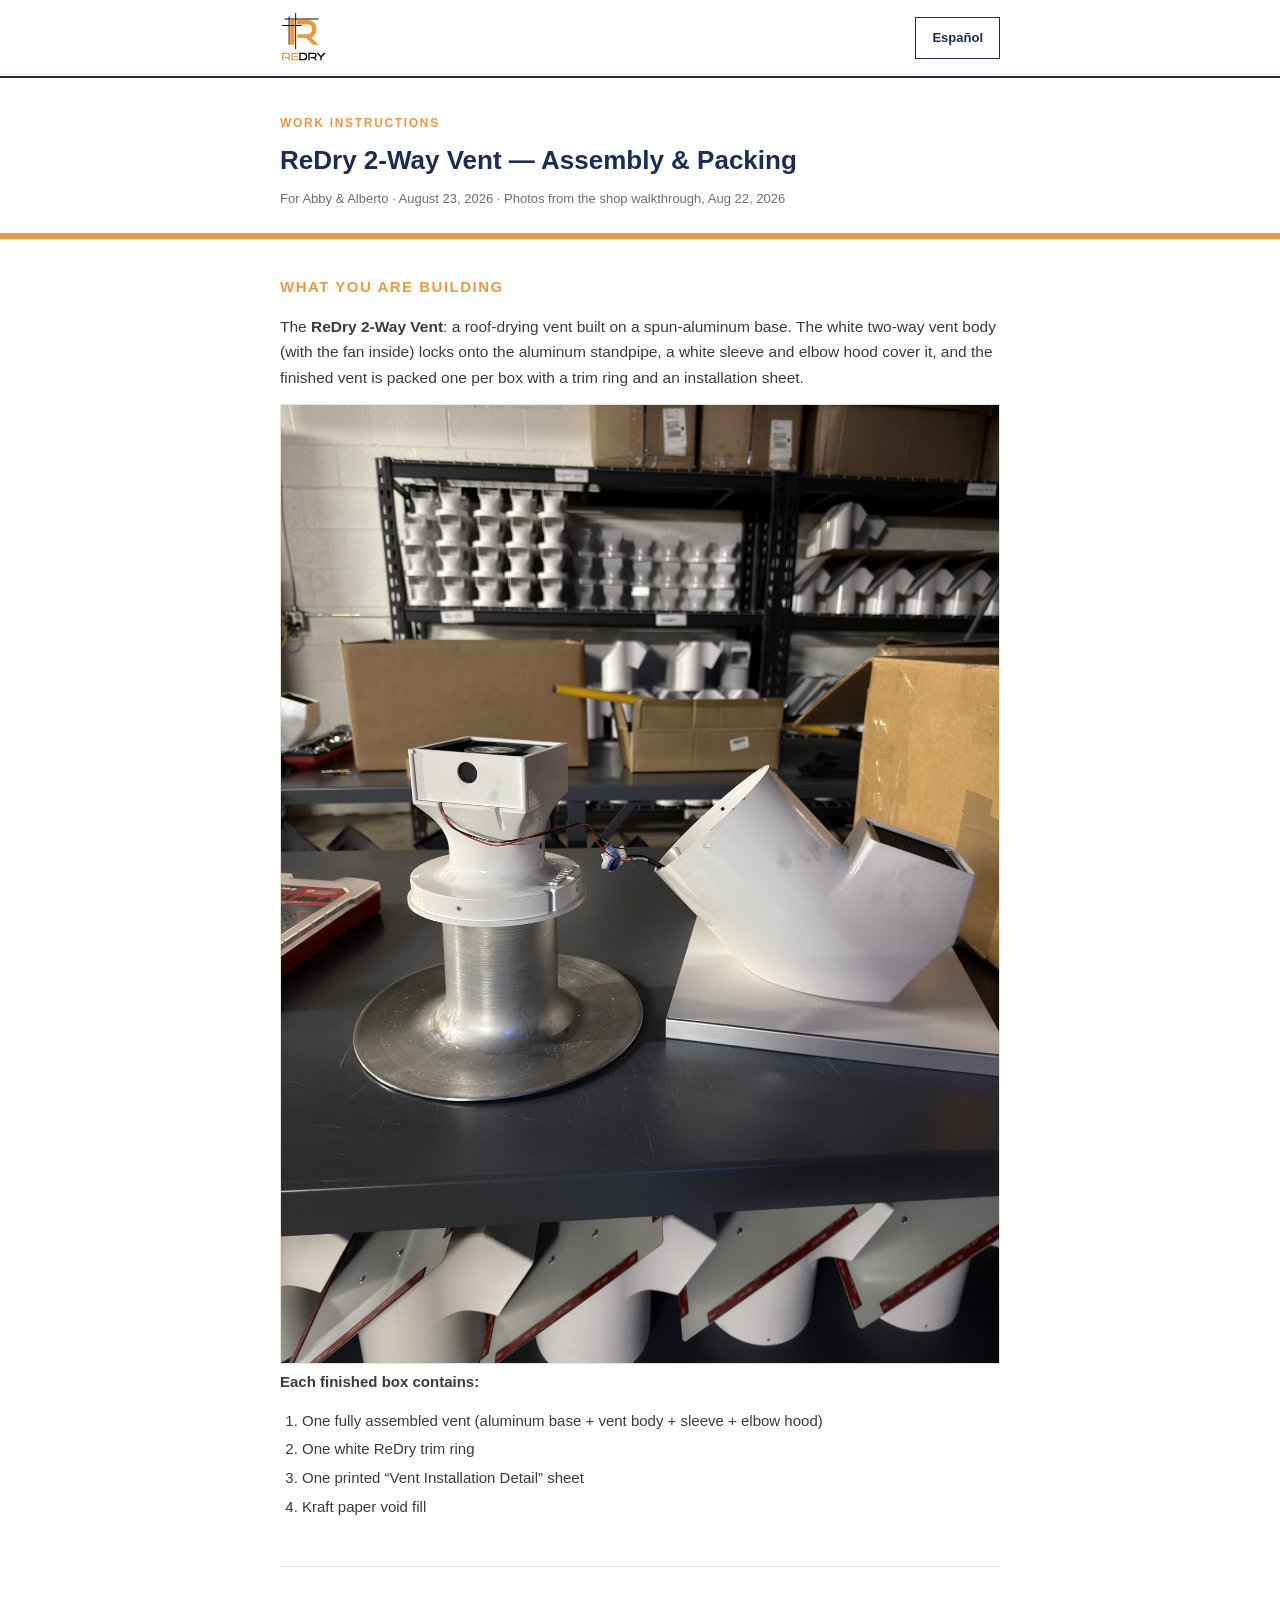
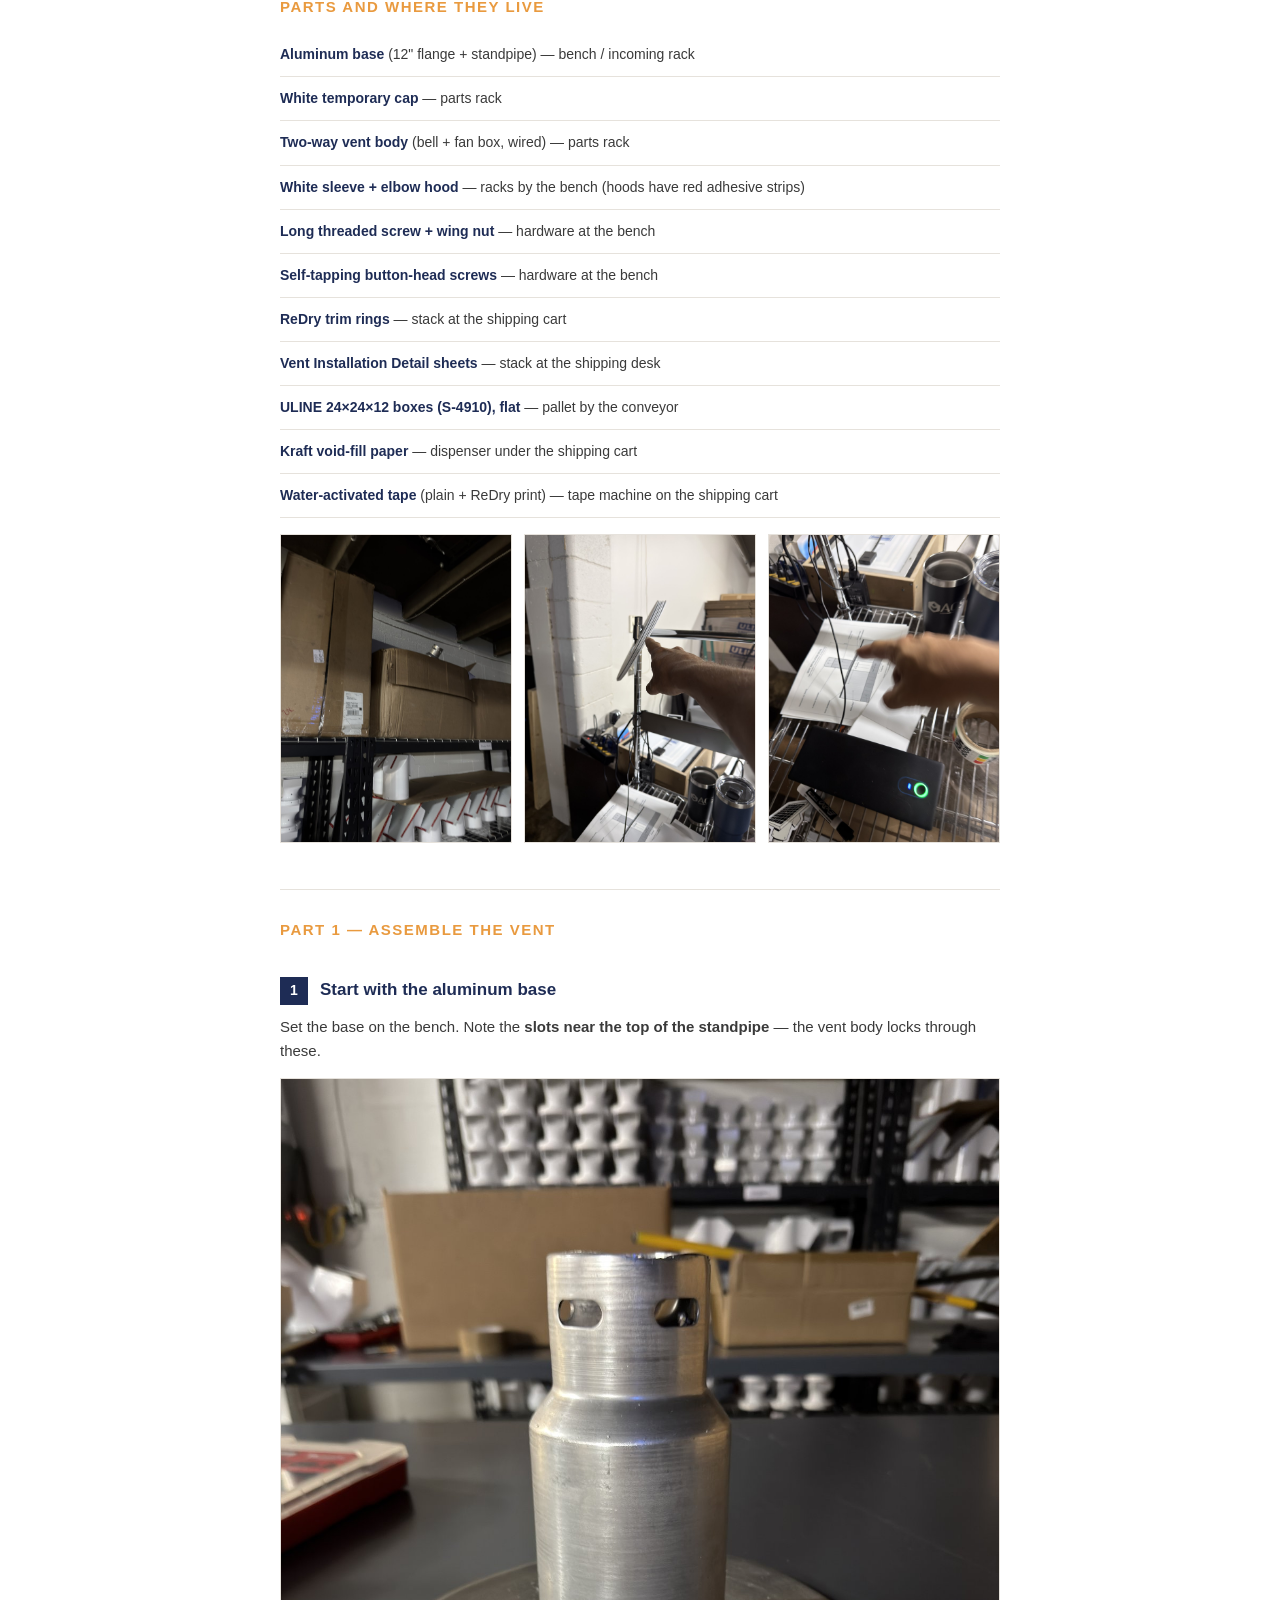
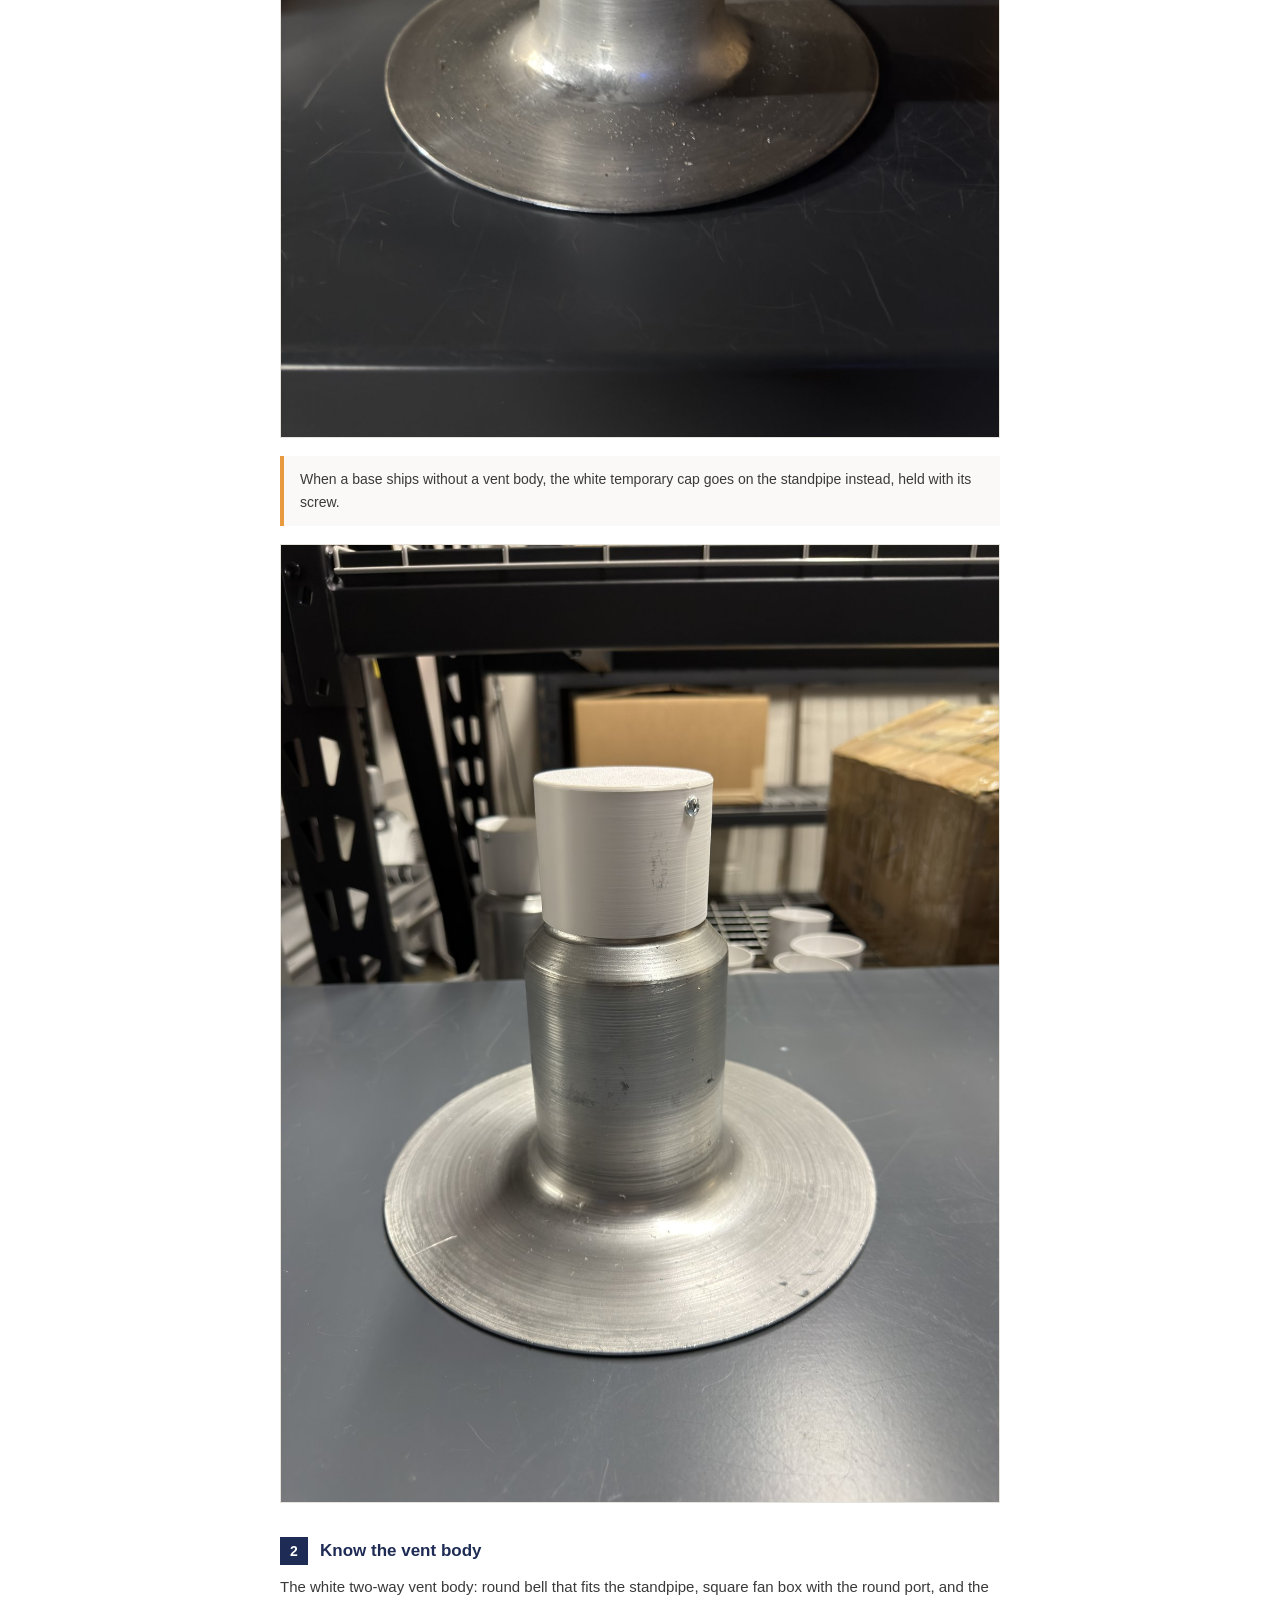
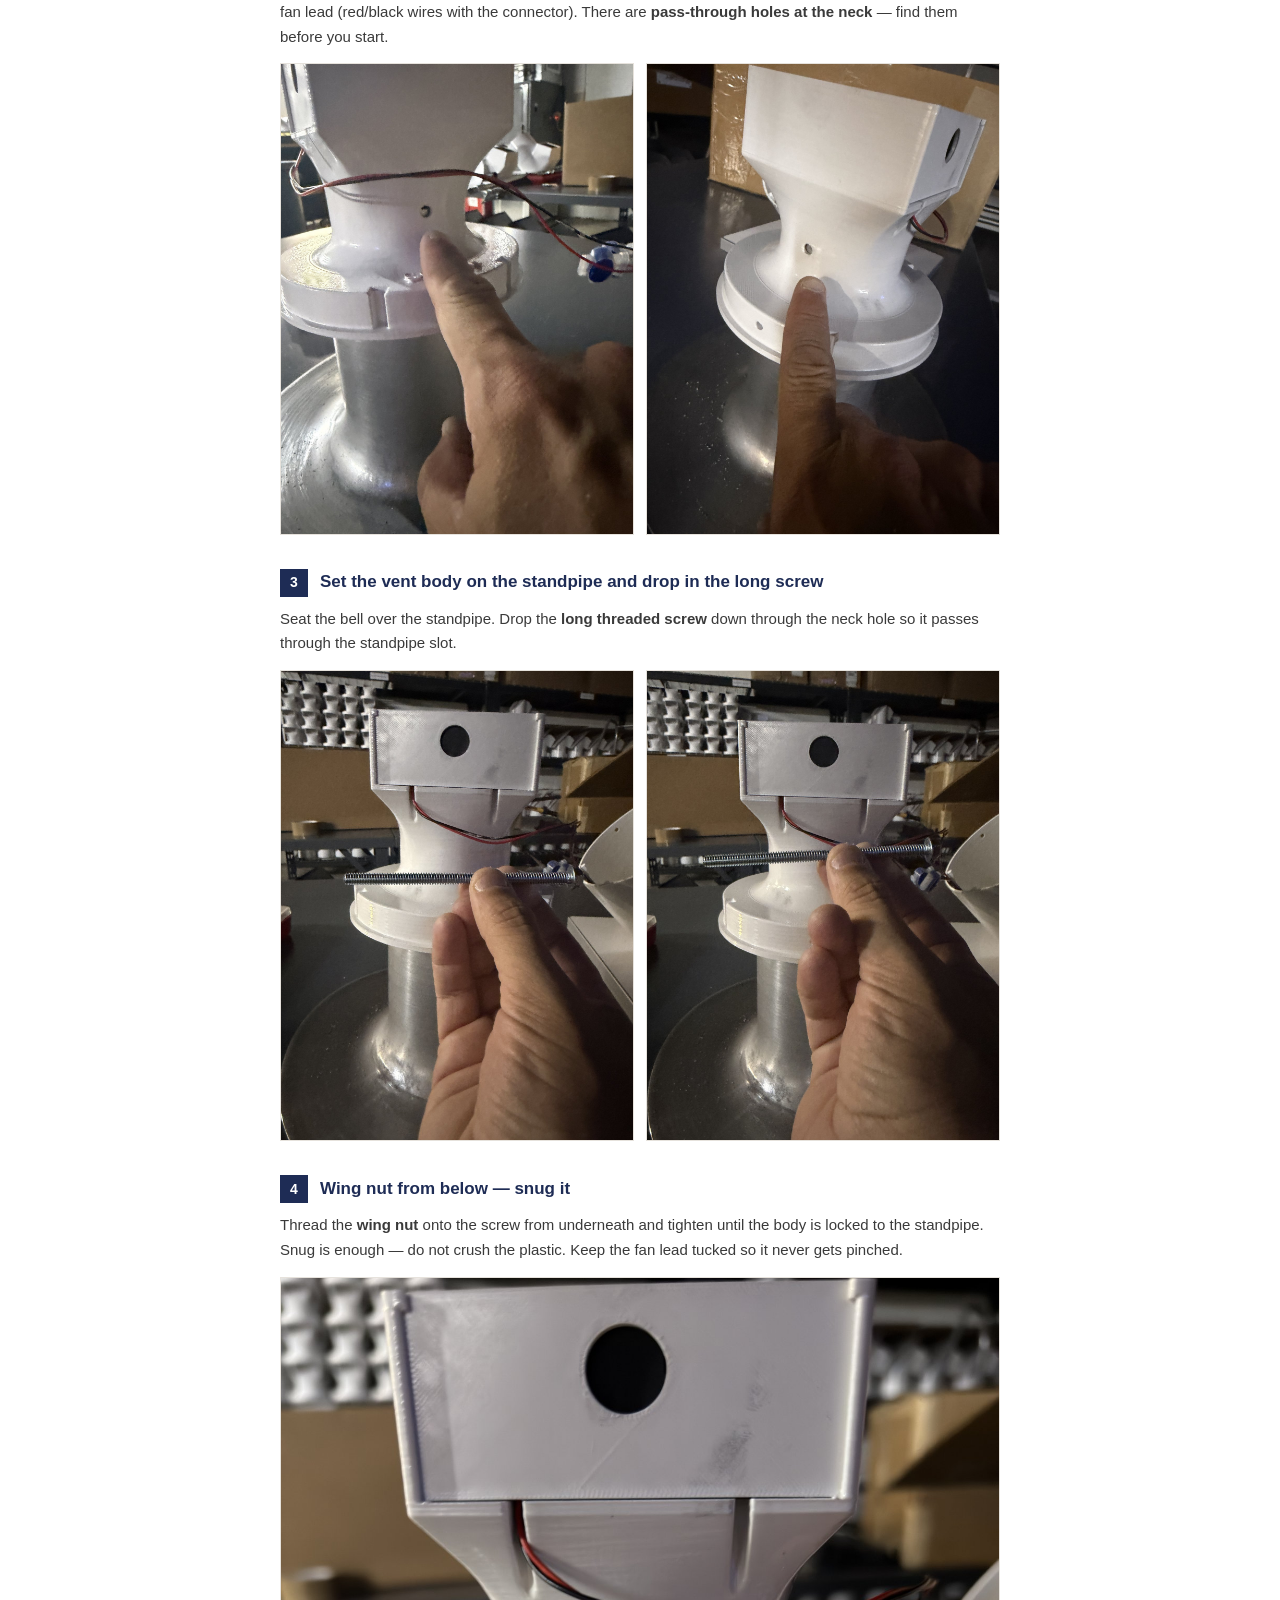
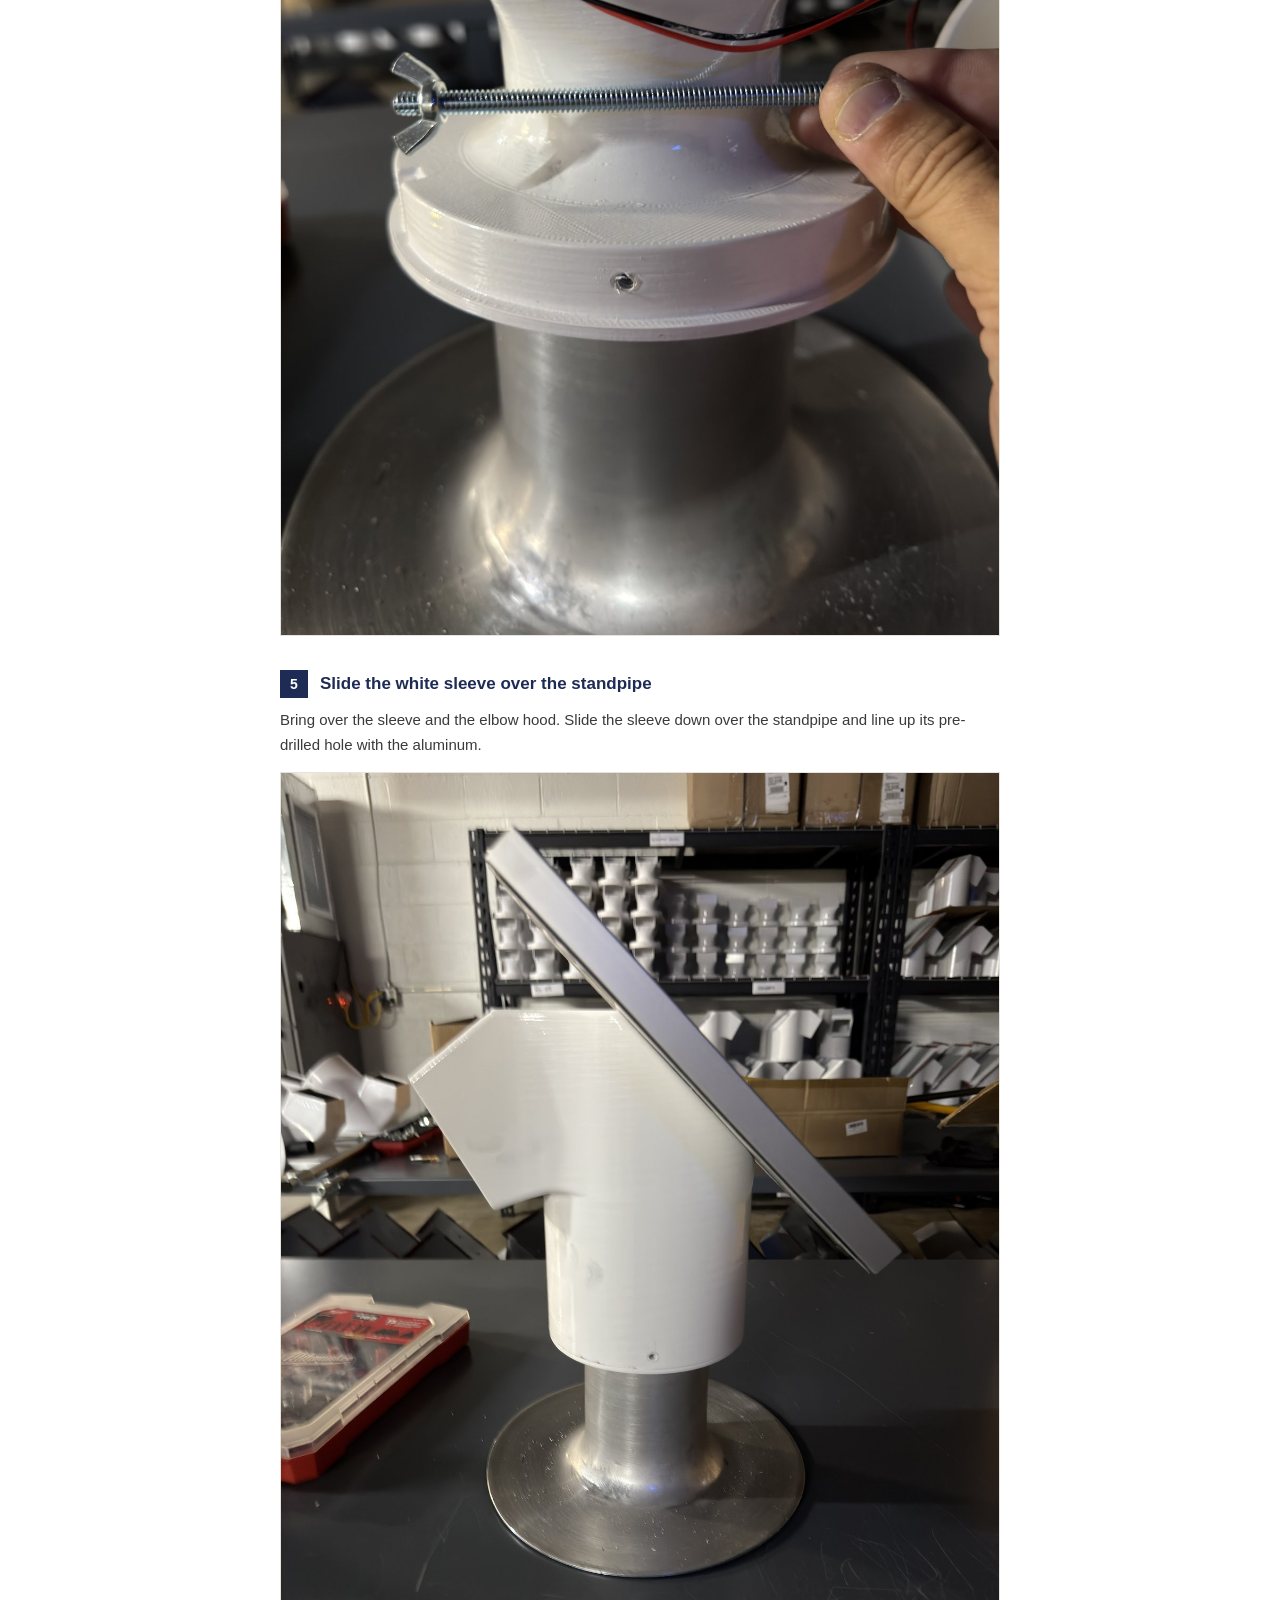
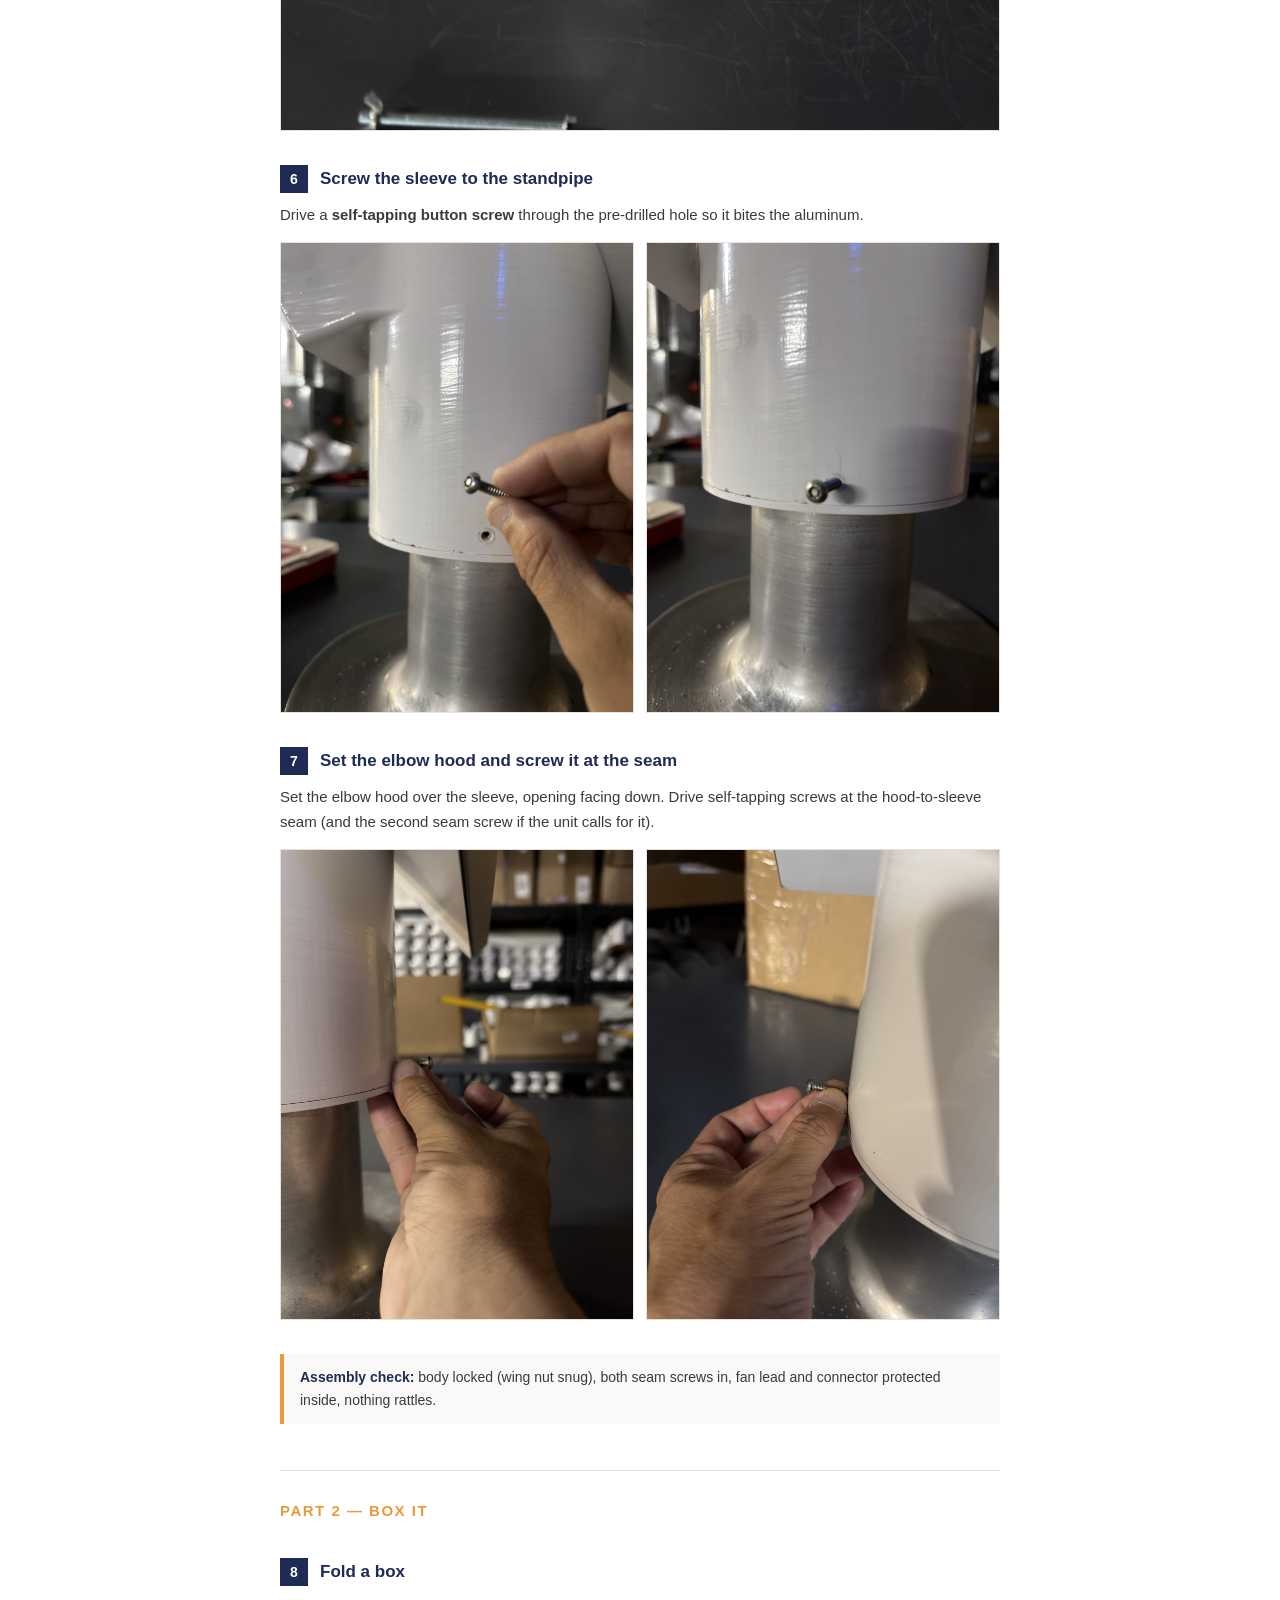
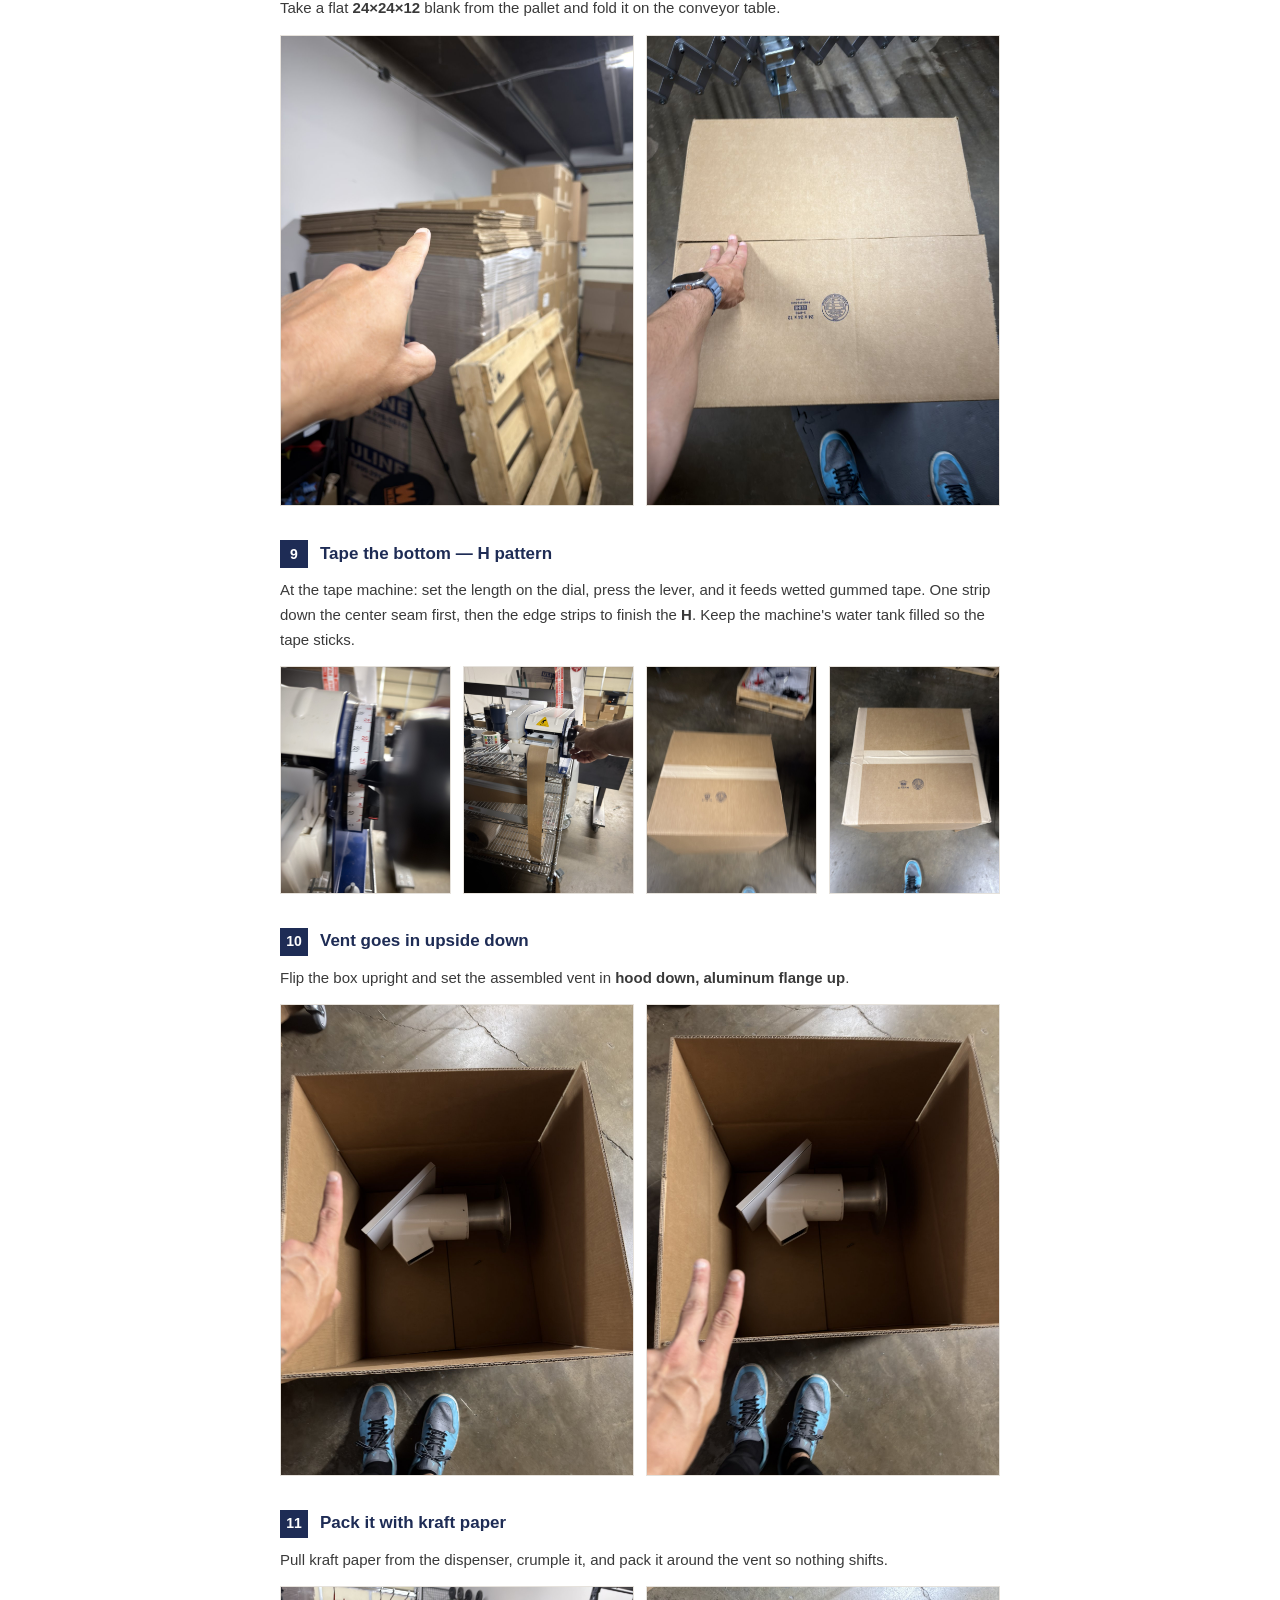
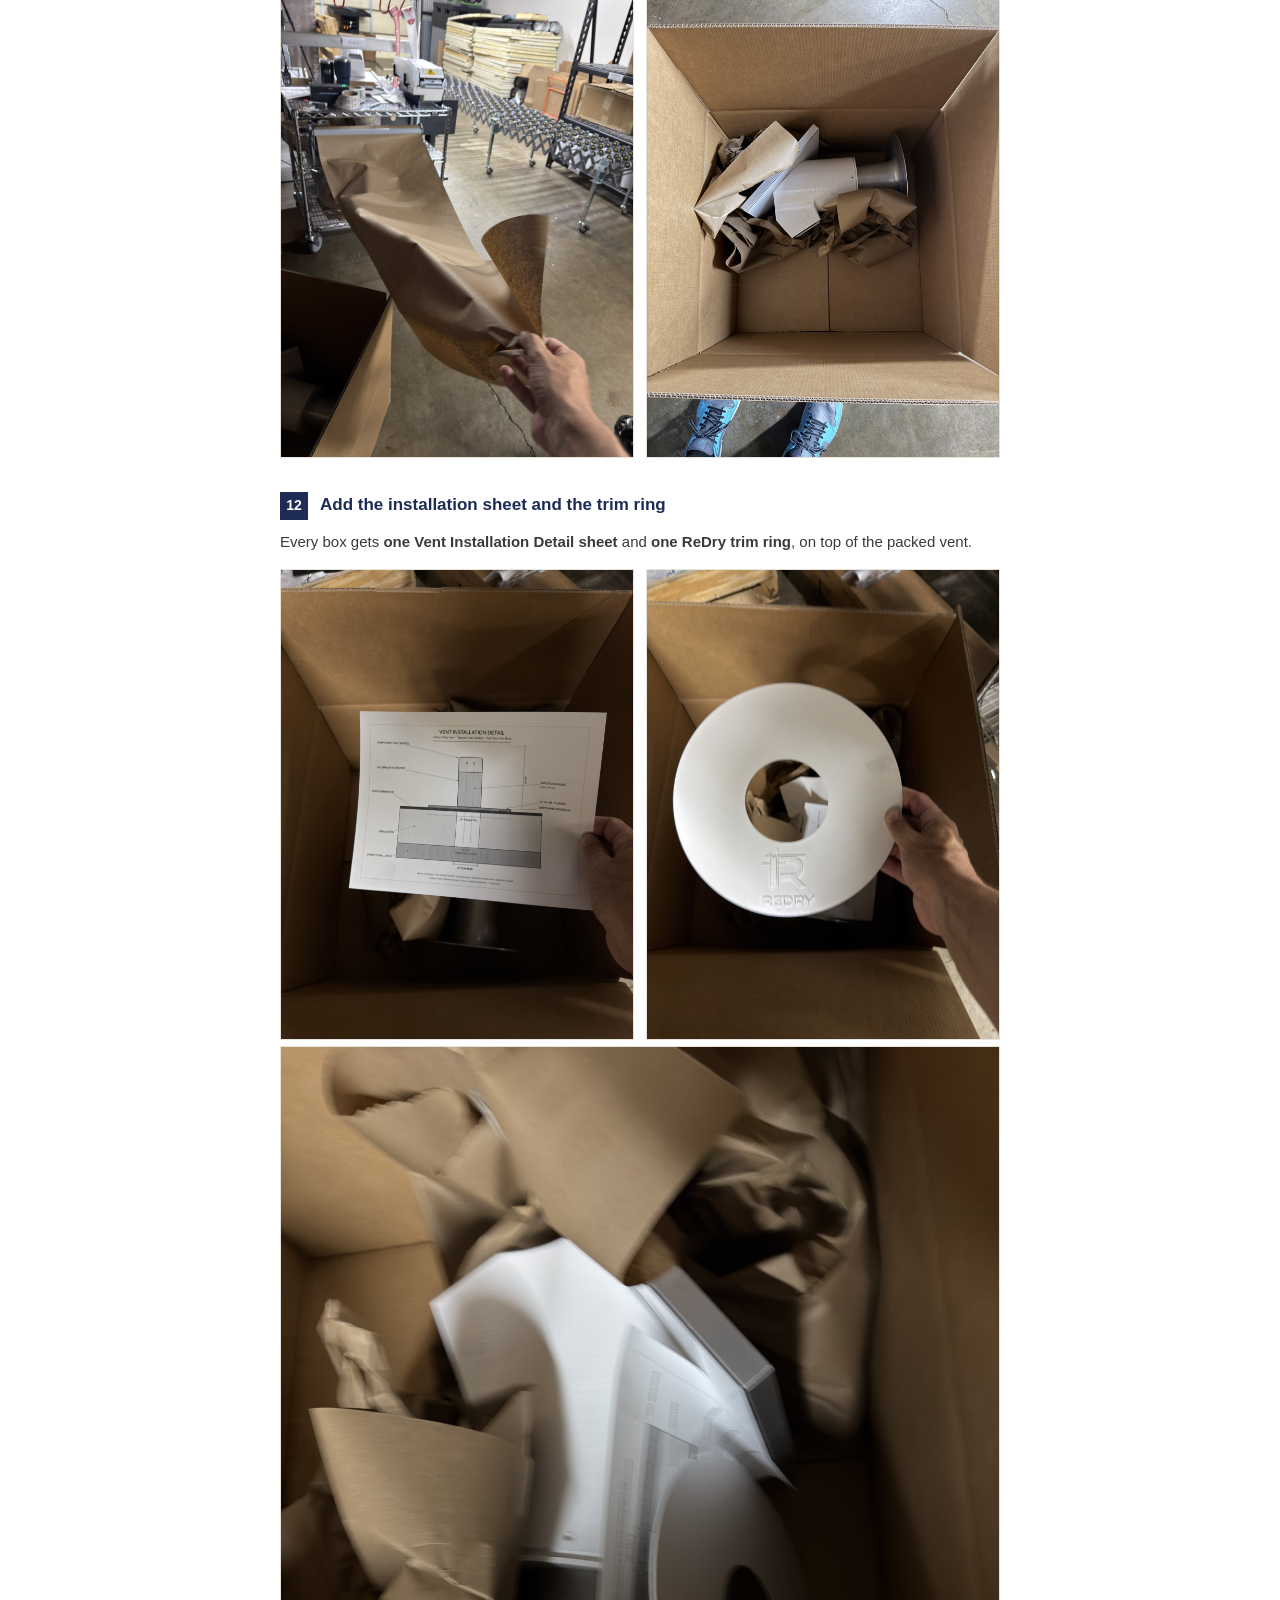
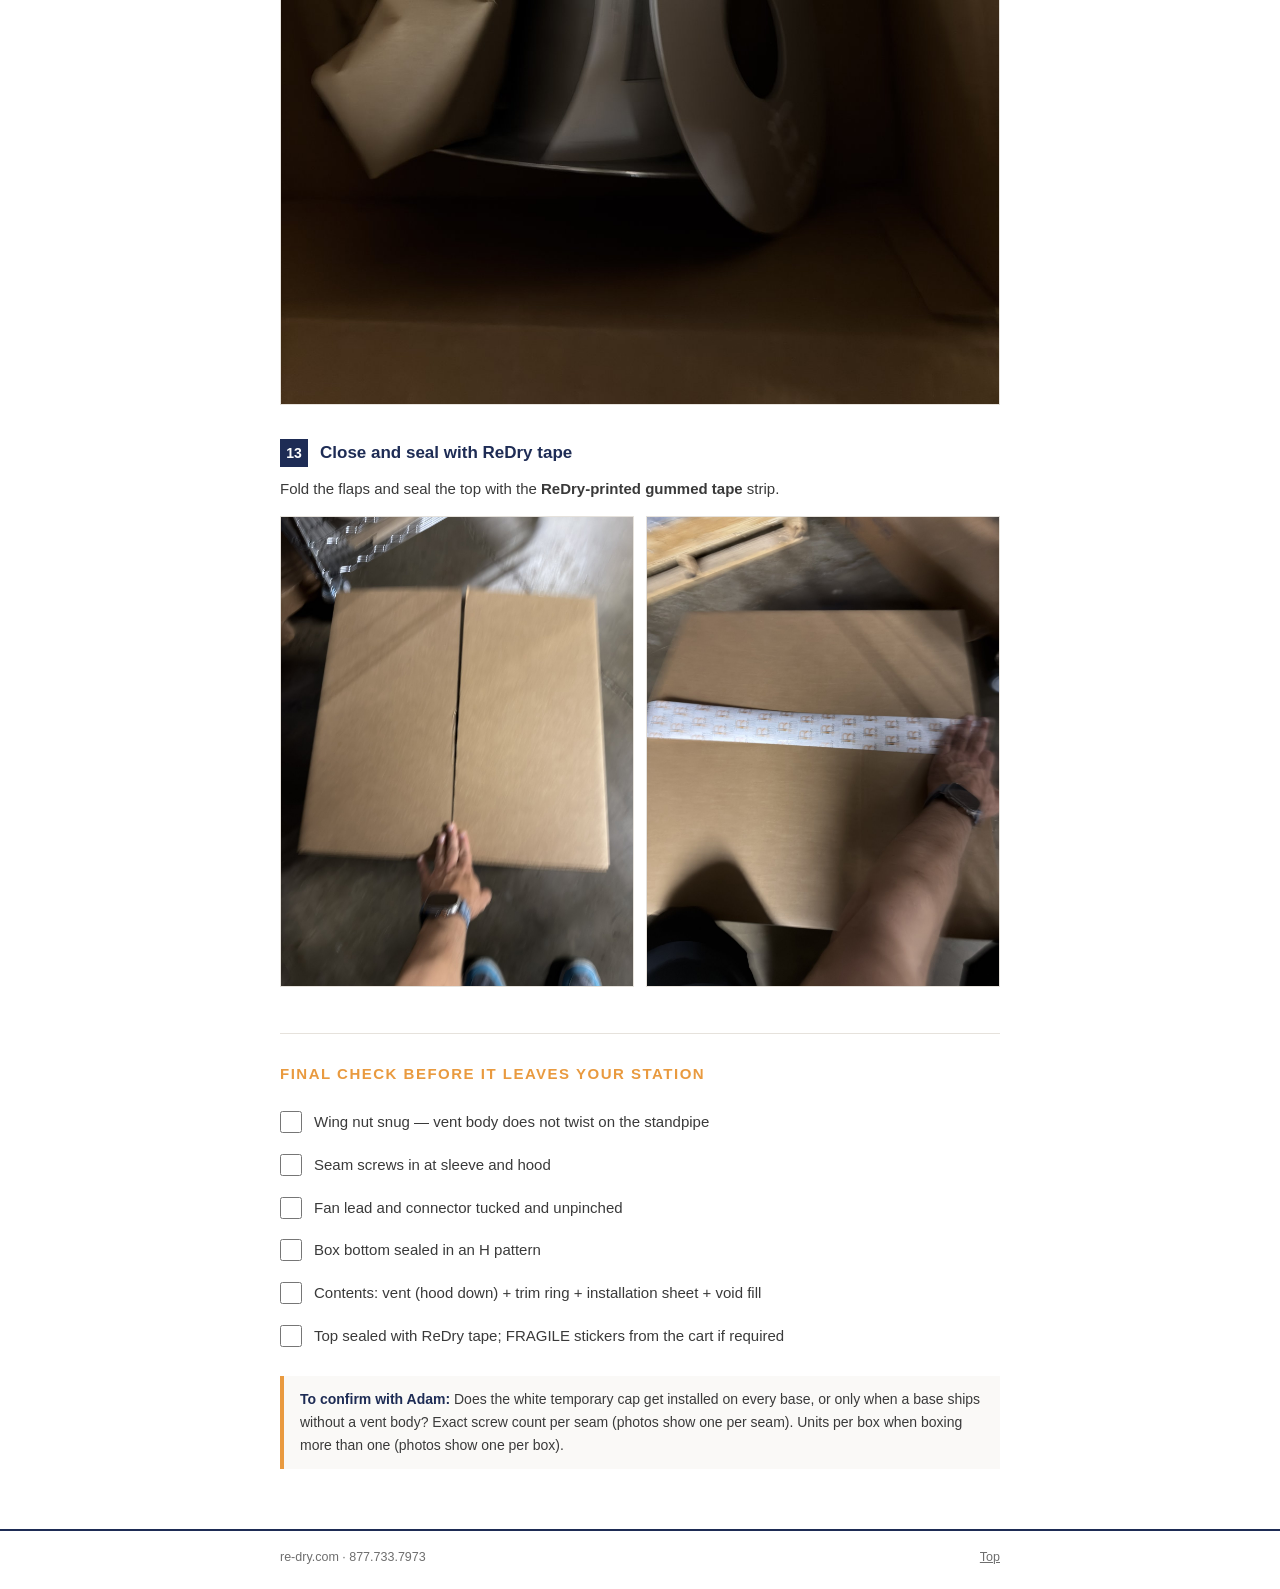
==== en.html @ 21cd98d2 "Add bilingual static site for the vent assembly process index.html language chooser plus en.html/es." ====
<!DOCTYPE html>
<html lang="en">
<head>
<meta charset="utf-8">
<meta name="viewport" content="width=device-width, initial-scale=1">
<meta name="robots" content="noindex">
<title>Vent Assembly — ReDry</title>
<link rel="icon" type="image/svg+xml" href="images/redry-logo.svg">
<link rel="stylesheet" href="style.css">
</head>
<body>

<header>
  <div class="wrap">
    <a class="home" href="index.html"><img class="logo" src="images/redry-logo.svg" alt="ReDry"></a>
    <a class="lang" href="es.html" lang="es" hreflang="es">Español</a>
  </div>
</header>

<div class="wrap">

  <p class="kicker">Work Instructions</p>
  <h1>ReDry 2-Way Vent — Assembly &amp; Packing</h1>
  <p class="meta">For Abby &amp; Alberto · August 23, 2026 · Photos from the shop walkthrough, Aug 22, 2026</p>
</div>
<div class="bar"></div>
<div class="wrap">

  <h2 class="first">What you are building</h2>
  <p class="lead">The <b>ReDry 2-Way Vent</b>: a roof-drying vent built on a spun-aluminum base. The white two-way vent body (with the fan inside) locks onto the aluminum standpipe, a white sleeve and elbow hood cover it, and the finished vent is packed one per box with a trim ring and an installation sheet.</p>
  <div class="photos"><img src="images/img_0099.jpg" alt="Vent body sitting on the aluminum base, elbow hood behind" loading="eager"></div>

  <p><b>Each finished box contains:</b></p>
  <ol class="contents">
    <li>One fully assembled vent (aluminum base + vent body + sleeve + elbow hood)</li>
    <li>One white ReDry trim ring</li>
    <li>One printed “Vent Installation Detail” sheet</li>
    <li>Kraft paper void fill</li>
  </ol>

  <h2>Parts and where they live</h2>
  <ul class="parts">
    <li><b>Aluminum base</b> (12" flange + standpipe) — bench / incoming rack</li>
    <li><b>White temporary cap</b> — parts rack</li>
    <li><b>Two-way vent body</b> (bell + fan box, wired) — parts rack</li>
    <li><b>White sleeve + elbow hood</b> — racks by the bench (hoods have red adhesive strips)</li>
    <li><b>Long threaded screw + wing nut</b> — hardware at the bench</li>
    <li><b>Self-tapping button-head screws</b> — hardware at the bench</li>
    <li><b>ReDry trim rings</b> — stack at the shipping cart</li>
    <li><b>Vent Installation Detail sheets</b> — stack at the shipping desk</li>
    <li><b>ULINE 24×24×12 boxes (S-4910), flat</b> — pallet by the conveyor</li>
    <li><b>Kraft void-fill paper</b> — dispenser under the shipping cart</li>
    <li><b>Water-activated tape</b> (plain + ReDry print) — tape machine on the shipping cart</li>
  </ul>
  <div class="photos three" style="margin-top:16px">
    <img src="images/img_0096.jpg" alt="Racks of molded parts and incoming boxes" loading="lazy">
    <img src="images/img_0136.jpg" alt="Trim ring stack at the shipping cart" loading="lazy">
    <img src="images/img_0137.jpg" alt="Installation detail sheets at the shipping desk" loading="lazy">
  </div>

  <h2>Part 1 — Assemble the vent</h2>

  <section class="step">
    <h3><span class="num">1</span>Start with the aluminum base</h3>
    <p>Set the base on the bench. Note the <b>slots near the top of the standpipe</b> — the vent body locks through these.</p>
    <div class="photos"><img src="images/img_0098.jpg" alt="Aluminum base with slotted standpipe" loading="lazy"></div>
    <div class="note">When a base ships without a vent body, the white temporary cap goes on the standpipe instead, held with its screw.</div>
    <div class="photos"><img src="images/img_0097.jpg" alt="White temporary cap on the standpipe" loading="lazy"></div>
  </section>

  <section class="step">
    <h3><span class="num">2</span>Know the vent body</h3>
    <p>The white two-way vent body: round bell that fits the standpipe, square fan box with the round port, and the fan lead (red/black wires with the connector). There are <b>pass-through holes at the neck</b> — find them before you start.</p>
    <div class="photos two">
      <img src="images/img_0100.jpg" alt="Pointing out the hole at the neck" loading="lazy">
      <img src="images/img_0101.jpg" alt="Second hole location on the neck" loading="lazy">
    </div>
  </section>

  <section class="step">
    <h3><span class="num">3</span>Set the vent body on the standpipe and drop in the long screw</h3>
    <p>Seat the bell over the standpipe. Drop the <b>long threaded screw</b> down through the neck hole so it passes through the standpipe slot.</p>
    <div class="photos two">
      <img src="images/img_0102.jpg" alt="Long threaded screw going into the neck hole" loading="lazy">
      <img src="images/img_0103.jpg" alt="Screw dropped through the neck" loading="lazy">
    </div>
  </section>

  <section class="step">
    <h3><span class="num">4</span>Wing nut from below — snug it</h3>
    <p>Thread the <b>wing nut</b> onto the screw from underneath and tighten until the body is locked to the standpipe. Snug is enough — do not crush the plastic. Keep the fan lead tucked so it never gets pinched.</p>
    <div class="photos"><img src="images/img_0104.jpg" alt="Wing nut threaded onto the screw under the neck" loading="lazy"></div>
  </section>

  <section class="step">
    <h3><span class="num">5</span>Slide the white sleeve over the standpipe</h3>
    <p>Bring over the sleeve and the elbow hood. Slide the sleeve down over the standpipe and line up its pre-drilled hole with the aluminum.</p>
    <div class="photos"><img src="images/img_0105.jpg" alt="Base, sleeve and elbow hood staged on the bench" loading="lazy"></div>
  </section>

  <section class="step">
    <h3><span class="num">6</span>Screw the sleeve to the standpipe</h3>
    <p>Drive a <b>self-tapping button screw</b> through the pre-drilled hole so it bites the aluminum.</p>
    <div class="photos two">
      <img src="images/img_0108.jpg" alt="Screw lined up with the pre-drilled hole" loading="lazy">
      <img src="images/img_0109.jpg" alt="Screw driven at the sleeve-to-standpipe seam" loading="lazy">
    </div>
  </section>

  <section class="step">
    <h3><span class="num">7</span>Set the elbow hood and screw it at the seam</h3>
    <p>Set the elbow hood over the sleeve, opening facing down. Drive self-tapping screws at the hood-to-sleeve seam (and the second seam screw if the unit calls for it).</p>
    <div class="photos two">
      <img src="images/img_0110.jpg" alt="Screw at the hood-to-sleeve seam" loading="lazy">
      <img src="images/img_0112.jpg" alt="Screw offered up at the lower seam" loading="lazy">
    </div>
  </section>

  <div class="note"><b>Assembly check:</b> body locked (wing nut snug), both seam screws in, fan lead and connector protected inside, nothing rattles.</div>

  <h2>Part 2 — Box it</h2>

  <section class="step">
    <h3><span class="num">8</span>Fold a box</h3>
    <p>Take a flat <b>24×24×12</b> blank from the pallet and fold it on the conveyor table.</p>
    <div class="photos two">
      <img src="images/img_0113.jpg" alt="Pallet of flat box blanks" loading="lazy">
      <img src="images/img_0115.jpg" alt="Folding the box" loading="lazy">
    </div>
  </section>

  <section class="step">
    <h3><span class="num">9</span>Tape the bottom — H pattern</h3>
    <p>At the tape machine: set the length on the dial, press the lever, and it feeds wetted gummed tape. One strip down the center seam first, then the edge strips to finish the <b>H</b>. Keep the machine's water tank filled so the tape sticks.</p>
    <div class="photos four">
      <img src="images/img_0117.jpg" alt="Length dial on the tape machine" loading="lazy">
      <img src="images/img_0118.jpg" alt="Pressing the lever to feed tape" loading="lazy">
      <img src="images/img_0119.jpg" alt="Center seam taped" loading="lazy">
      <img src="images/img_0123.jpg" alt="Finished H-pattern seal" loading="lazy">
    </div>
  </section>

  <section class="step">
    <h3><span class="num">10</span>Vent goes in upside down</h3>
    <p>Flip the box upright and set the assembled vent in <b>hood down, aluminum flange up</b>.</p>
    <div class="photos two">
      <img src="images/img_0124.jpg" alt="Vent placed in the box hood-down" loading="lazy">
      <img src="images/img_0125.jpg" alt="Vent seated in the box, flange up" loading="lazy">
    </div>
  </section>

  <section class="step">
    <h3><span class="num">11</span>Pack it with kraft paper</h3>
    <p>Pull kraft paper from the dispenser, crumple it, and pack it around the vent so nothing shifts.</p>
    <div class="photos two">
      <img src="images/img_0127.jpg" alt="Pulling kraft paper from the dispenser" loading="lazy">
      <img src="images/img_0128.jpg" alt="Vent packed with kraft paper" loading="lazy">
    </div>
  </section>

  <section class="step">
    <h3><span class="num">12</span>Add the installation sheet and the trim ring</h3>
    <p>Every box gets <b>one Vent Installation Detail sheet</b> and <b>one ReDry trim ring</b>, on top of the packed vent.</p>
    <div class="photos two">
      <img src="images/img_0132.jpg" alt="Vent Installation Detail sheet" loading="lazy">
      <img src="images/img_0134.jpg" alt="ReDry trim ring going into the box" loading="lazy">
    </div>
    <div class="photos"><img src="images/img_0135.jpg" alt="Packed box: vent, ring, and folded sheet inside" loading="lazy"></div>
  </section>

  <section class="step">
    <h3><span class="num">13</span>Close and seal with ReDry tape</h3>
    <p>Fold the flaps and seal the top with the <b>ReDry-printed gummed tape</b> strip.</p>
    <div class="photos two">
      <img src="images/img_0129.jpg" alt="Closing the box flaps" loading="lazy">
      <img src="images/img_0130.jpg" alt="ReDry-branded tape strip across the top seam" loading="lazy">
    </div>
  </section>

  <h2>Final check before it leaves your station</h2>
  <ul class="check">
    <li><input type="checkbox" id="c1"><label for="c1">Wing nut snug — vent body does not twist on the standpipe</label></li>
    <li><input type="checkbox" id="c2"><label for="c2">Seam screws in at sleeve and hood</label></li>
    <li><input type="checkbox" id="c3"><label for="c3">Fan lead and connector tucked and unpinched</label></li>
    <li><input type="checkbox" id="c4"><label for="c4">Box bottom sealed in an H pattern</label></li>
    <li><input type="checkbox" id="c5"><label for="c5">Contents: vent (hood down) + trim ring + installation sheet + void fill</label></li>
    <li><input type="checkbox" id="c6"><label for="c6">Top sealed with ReDry tape; FRAGILE stickers from the cart if required</label></li>
  </ul>

  <div class="note"><b>To confirm with Adam:</b> Does the white temporary cap get installed on every base, or only when a base ships without a vent body? Exact screw count per seam (photos show one per seam). Units per box when boxing more than one (photos show one per box).</div>

</div>

<footer>
  <div class="wrap"><span>re-dry.com · 877.733.7973</span><span><a class="top-link" href="#" style="color:inherit">Top</a></span></div>
</footer>

</body>
</html>
---- style.css ----
/* ReDry work-instruction site — brand: orange #E99A3F, navy #1E2C55, Verdana */
:root{
  --orange:#E99A3F;
  --navy:#1E2C55;
  --ink:#3A3A3A;
  --muted:#6E6E6E;
  --rule:#E6E2DC;
  --paper:#FAF9F7;
}
*{box-sizing:border-box}
html{-webkit-text-size-adjust:100%}
body{
  margin:0;
  font-family:Verdana,Geneva,Tahoma,sans-serif;
  font-size:15px;
  line-height:1.65;
  color:var(--ink);
  background:#fff;
}
.wrap{max-width:760px;margin:0 auto;padding:0 20px}

header{border-bottom:2px solid var(--navy)}
header .wrap{display:flex;align-items:center;justify-content:space-between;padding-top:12px;padding-bottom:12px}
header a.home{display:block;line-height:0}
header img.logo{height:52px;width:auto;display:block}
a.lang{
  font-size:13px;font-weight:bold;color:var(--navy);text-decoration:none;
  border:1.5px solid var(--navy);padding:9px 16px;white-space:nowrap;
}
a.lang:hover,a.lang:focus{background:var(--navy);color:#fff}

.kicker{color:var(--orange);font-weight:bold;text-transform:uppercase;letter-spacing:.14em;font-size:12px;margin:36px 0 10px}
h1{color:var(--navy);font-size:26px;line-height:1.3;margin:0 0 10px}
.meta{color:var(--muted);font-size:13px;margin:0 0 24px}
.bar{height:6px;background:var(--orange);margin:0 0 8px}

h2{
  color:var(--orange);text-transform:uppercase;letter-spacing:.1em;
  font-size:15px;margin:46px 0 14px;padding-top:28px;border-top:1px solid var(--rule);
}
h2.first{border-top:none;padding-top:20px;margin-top:16px}

p{margin:0 0 14px}
.lead{font-size:15.5px}

ol.contents{margin:0 0 18px;padding-left:22px}
ol.contents li{margin:4px 0}

ul.parts{list-style:none;margin:0;padding:0}
ul.parts li{padding:10px 0;border-bottom:1px solid var(--rule);font-size:14px}
ul.parts b{color:var(--navy)}

.step{margin:34px 0}
.step h3{color:var(--navy);font-size:17px;line-height:1.35;margin:0 0 10px;display:flex;gap:12px;align-items:center}
.num{
  background:var(--navy);color:#fff;font-size:14px;font-weight:bold;
  min-width:28px;height:28px;display:inline-flex;align-items:center;justify-content:center;flex:none;
}
.step p{margin:0 0 14px}

.photos{display:grid;grid-template-columns:1fr;gap:12px;margin:0 0 6px}
@media(min-width:560px){
  .photos.two{grid-template-columns:1fr 1fr}
  .photos.three{grid-template-columns:repeat(3,1fr)}
  .photos.four{grid-template-columns:repeat(2,1fr)}
}
@media(min-width:760px){
  .photos.four{grid-template-columns:repeat(4,1fr)}
}
.photos img{width:100%;height:auto;display:block;border:1px solid var(--rule)}

.note{background:var(--paper);border-left:4px solid var(--orange);padding:12px 16px;margin:18px 0;font-size:14px}
.note b{color:var(--navy)}

ul.check{list-style:none;margin:0;padding:0}
ul.check li{display:flex;gap:12px;align-items:flex-start;padding:9px 0;font-size:15px}
ul.check input[type=checkbox]{width:22px;height:22px;accent-color:var(--navy);margin:1px 0 0;flex:none}

footer{margin-top:60px;border-top:2px solid var(--navy)}
footer .wrap{display:flex;justify-content:space-between;gap:16px;padding-top:16px;padding-bottom:22px;color:var(--muted);font-size:12.5px}

/* landing page */
.landing{min-height:100vh;display:flex;flex-direction:column}
.landing main{flex:1;display:flex;align-items:center}
.landing .choice{width:100%;max-width:520px;margin:0 auto;padding:48px 24px;text-align:center}
.landing img.mark{width:150px;height:auto;margin:0 auto 28px;display:block}
.landing .kicker{margin-top:0}
.landing h1{font-size:24px}
.buttons{display:flex;flex-direction:column;gap:14px;margin-top:32px}
@media(min-width:480px){.buttons{flex-direction:row;justify-content:center}}
a.btn{
  display:flex;align-items:center;justify-content:center;
  min-height:60px;padding:12px 34px;font-size:17px;font-weight:bold;
  color:var(--navy);border:2px solid var(--navy);text-decoration:none;flex:1;
}
a.btn:hover,a.btn:focus{background:var(--navy);color:#fff}

@media print{
  a.lang,.top-link{display:none}
  .step,.note{break-inside:avoid}
  body{font-size:12px}
  .bar,.num{-webkit-print-color-adjust:exact;print-color-adjust:exact}
  .photos{grid-template-columns:1fr 1fr}
  footer{margin-top:24px}
}
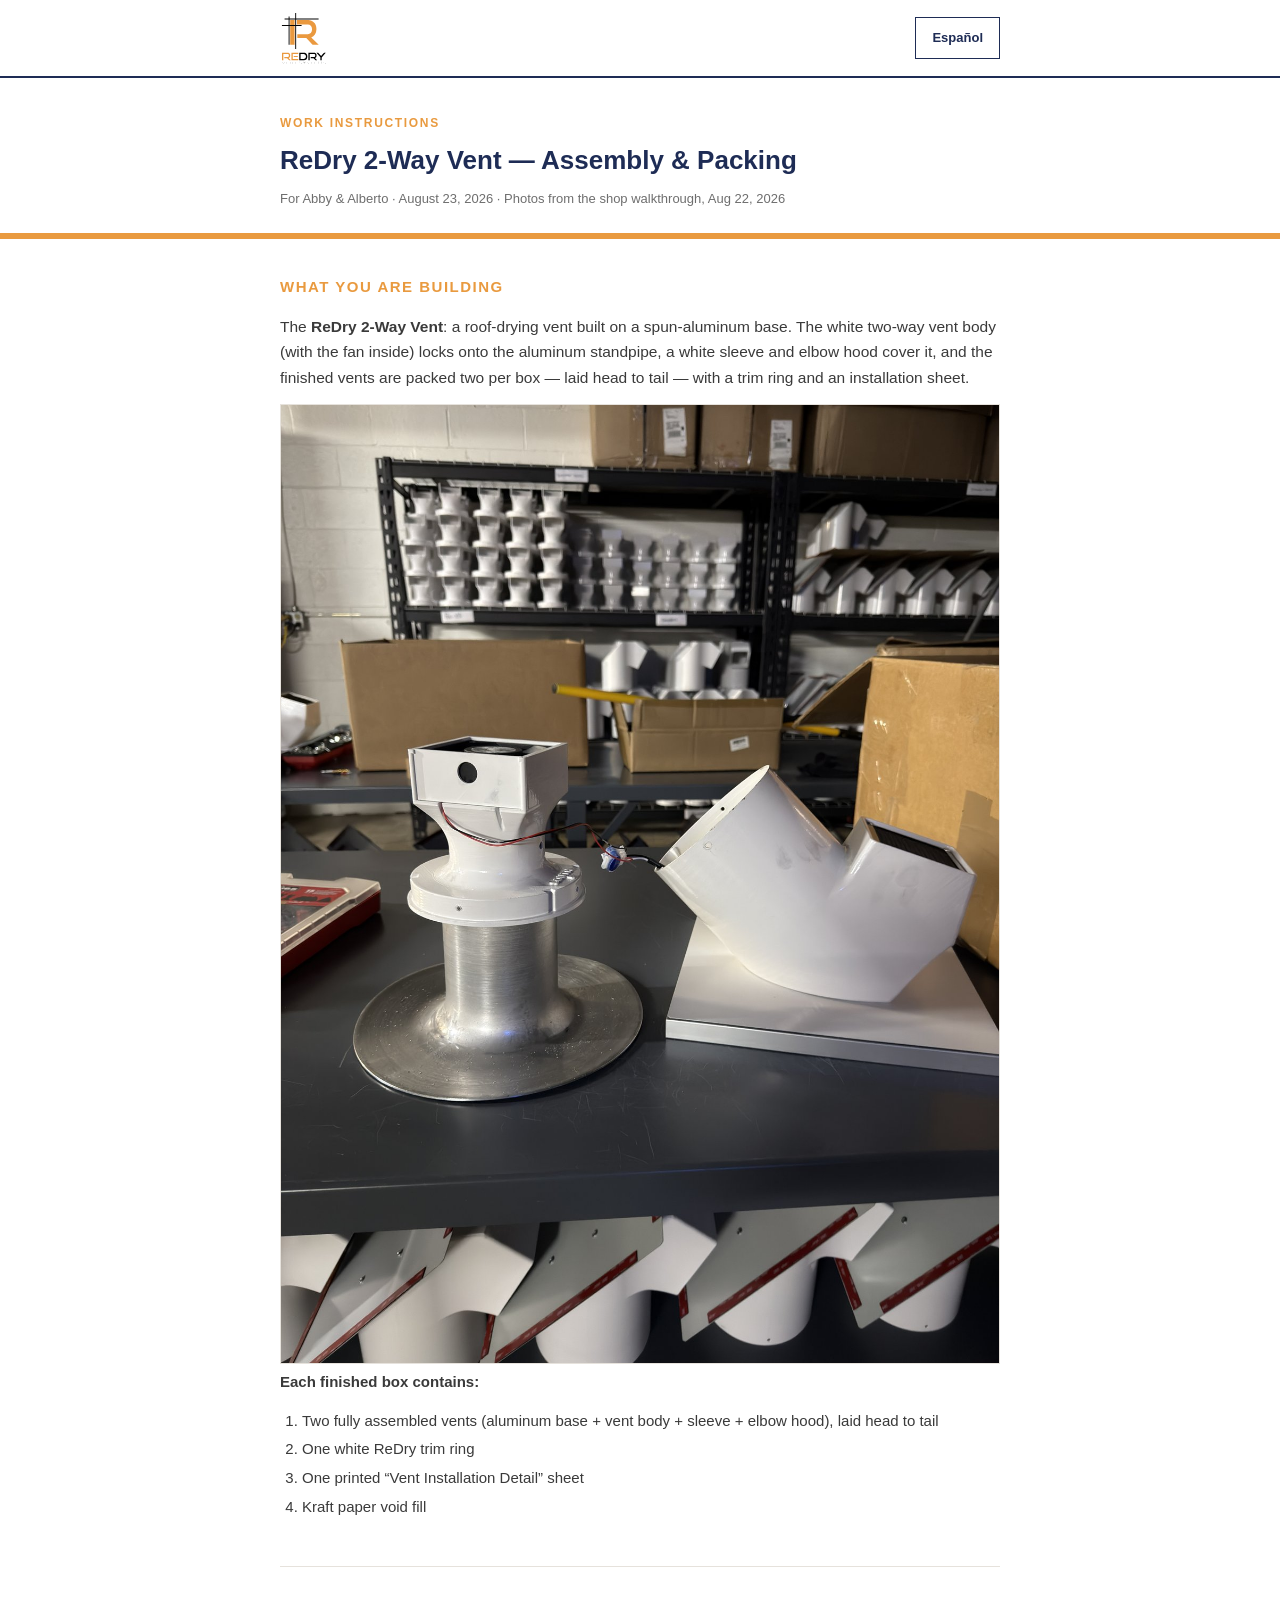
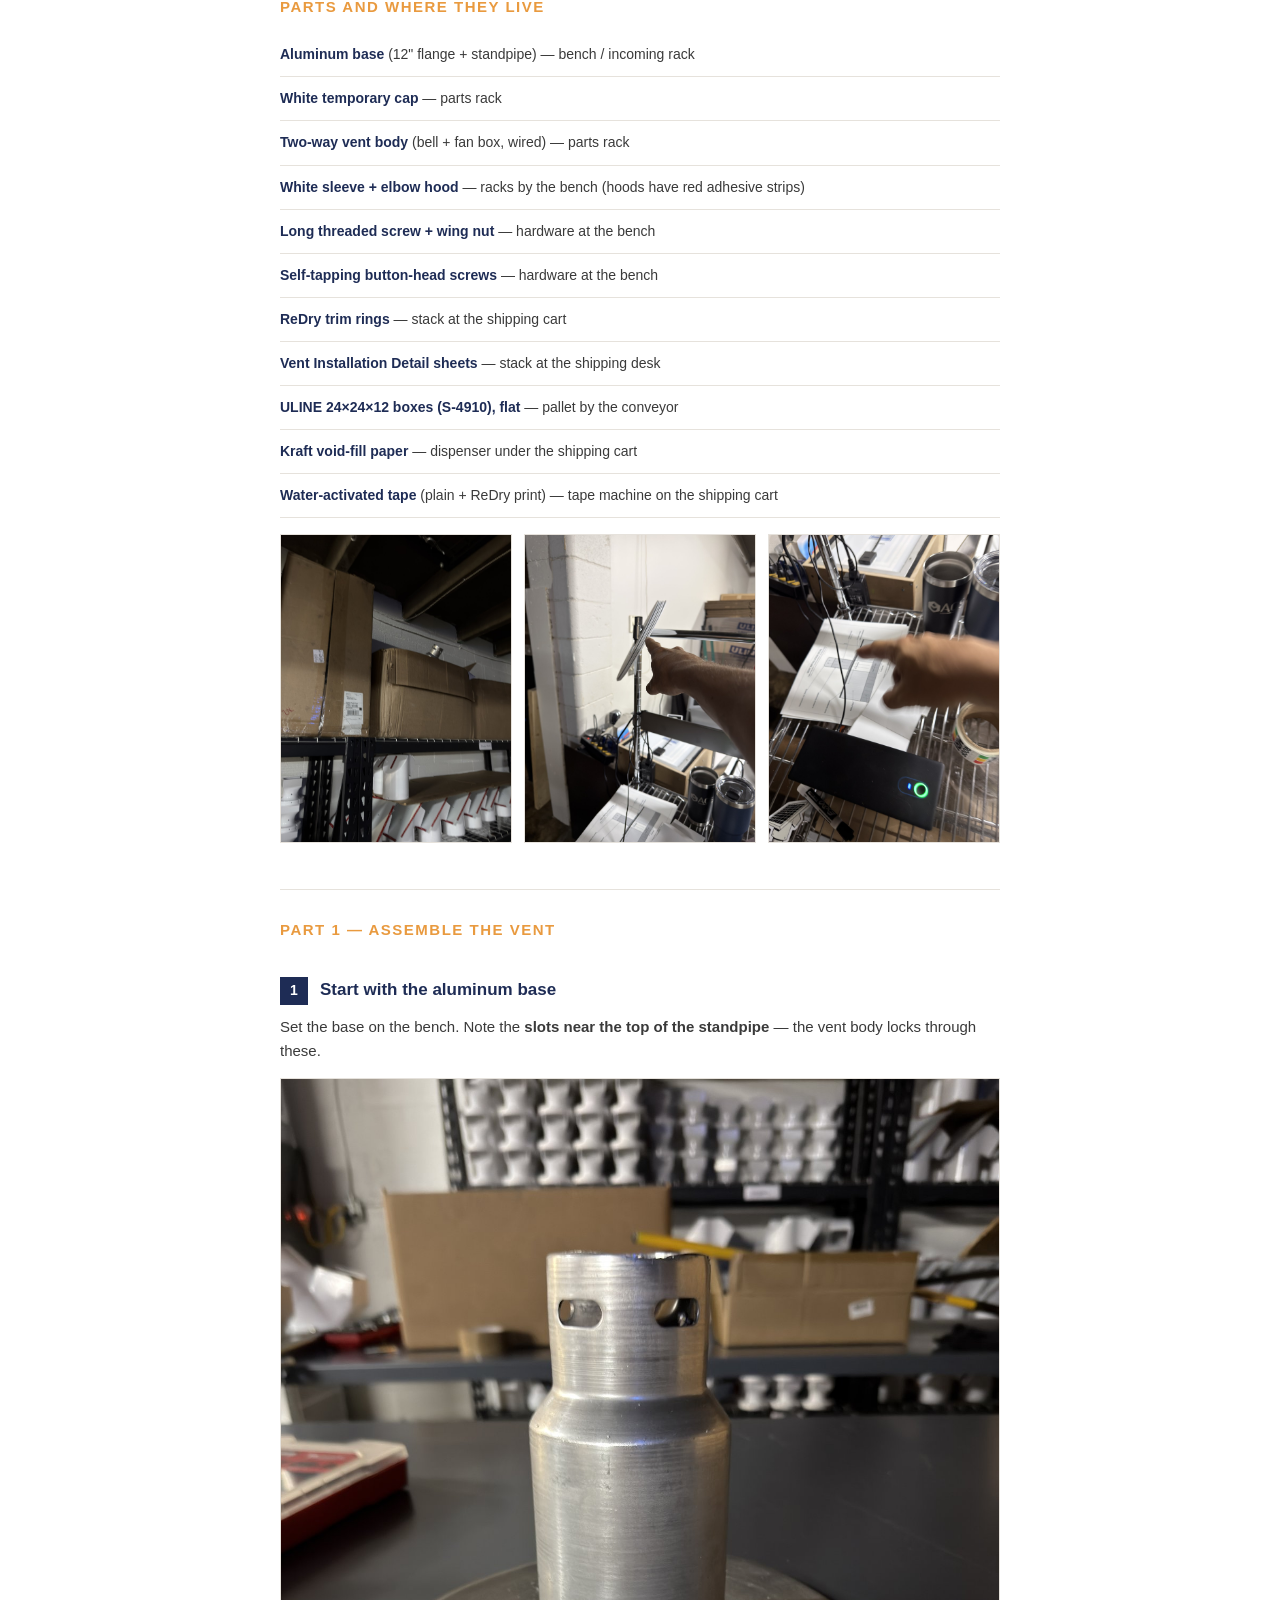
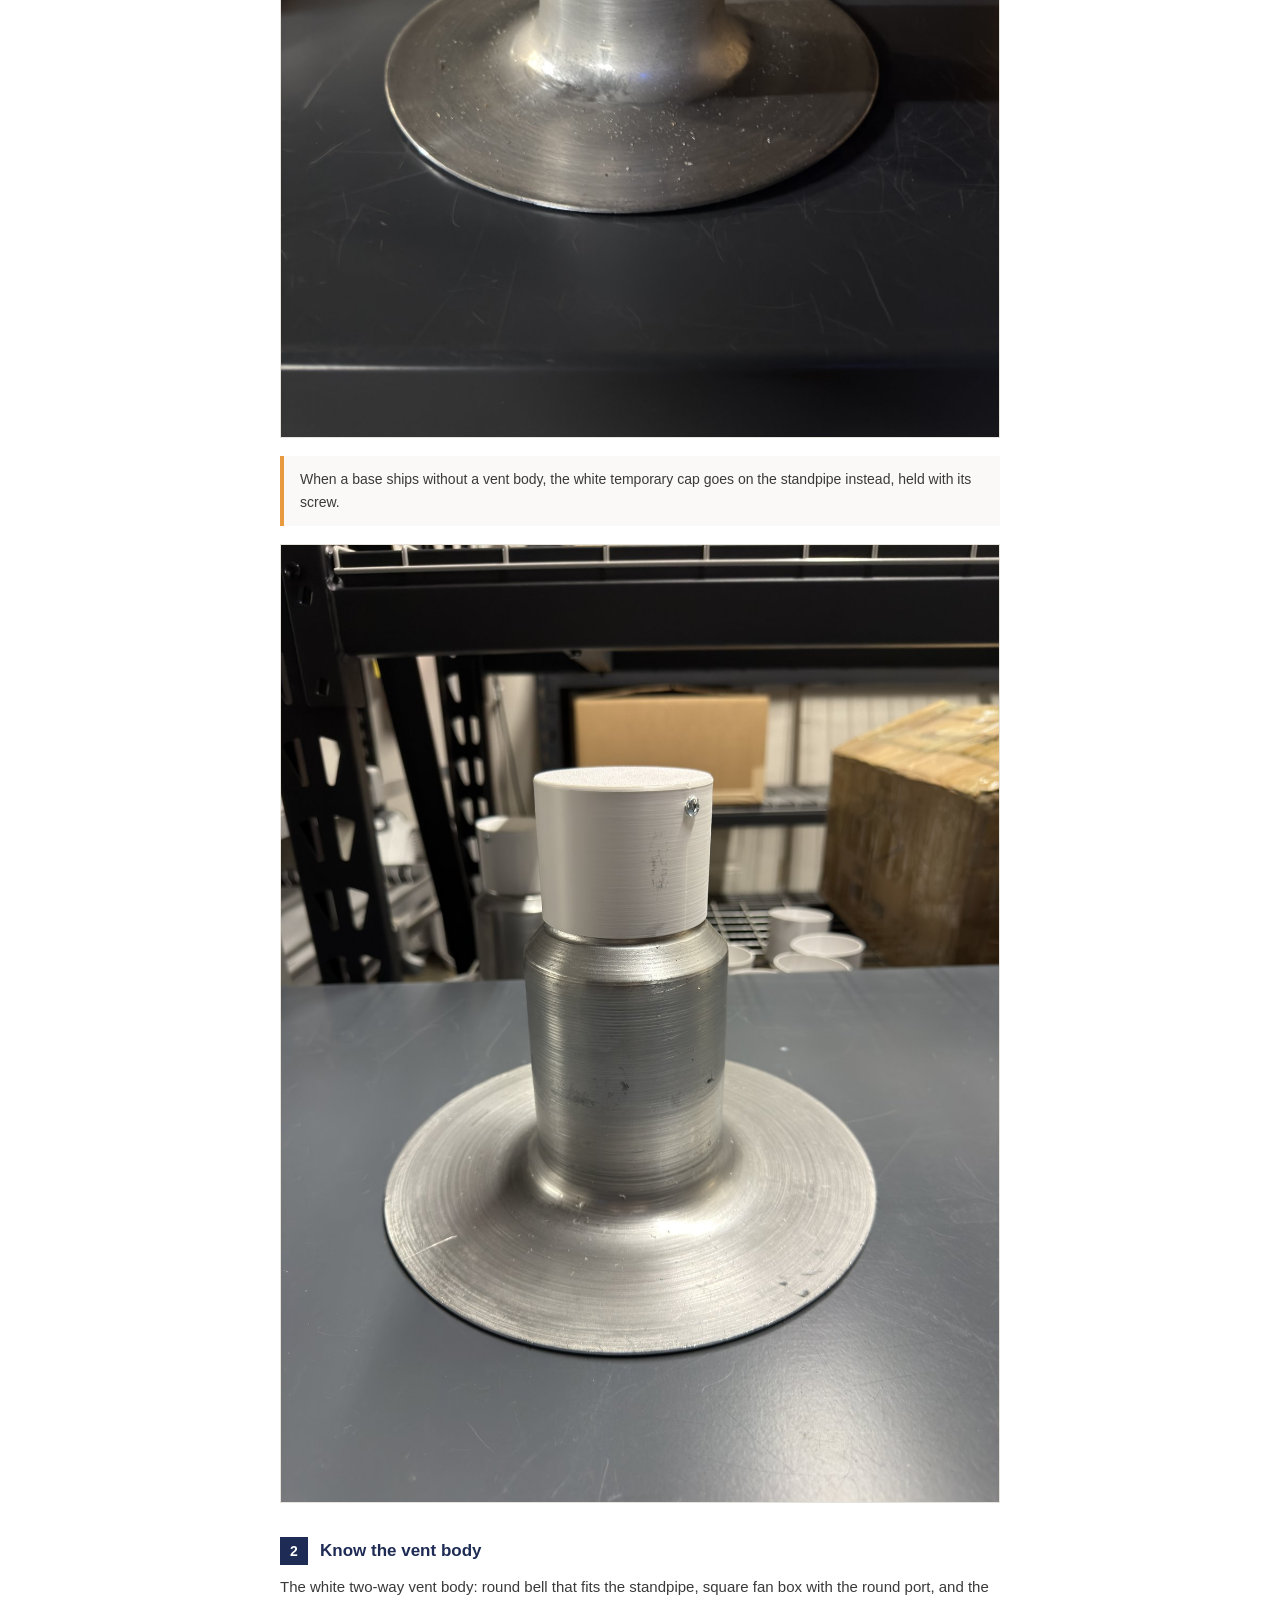
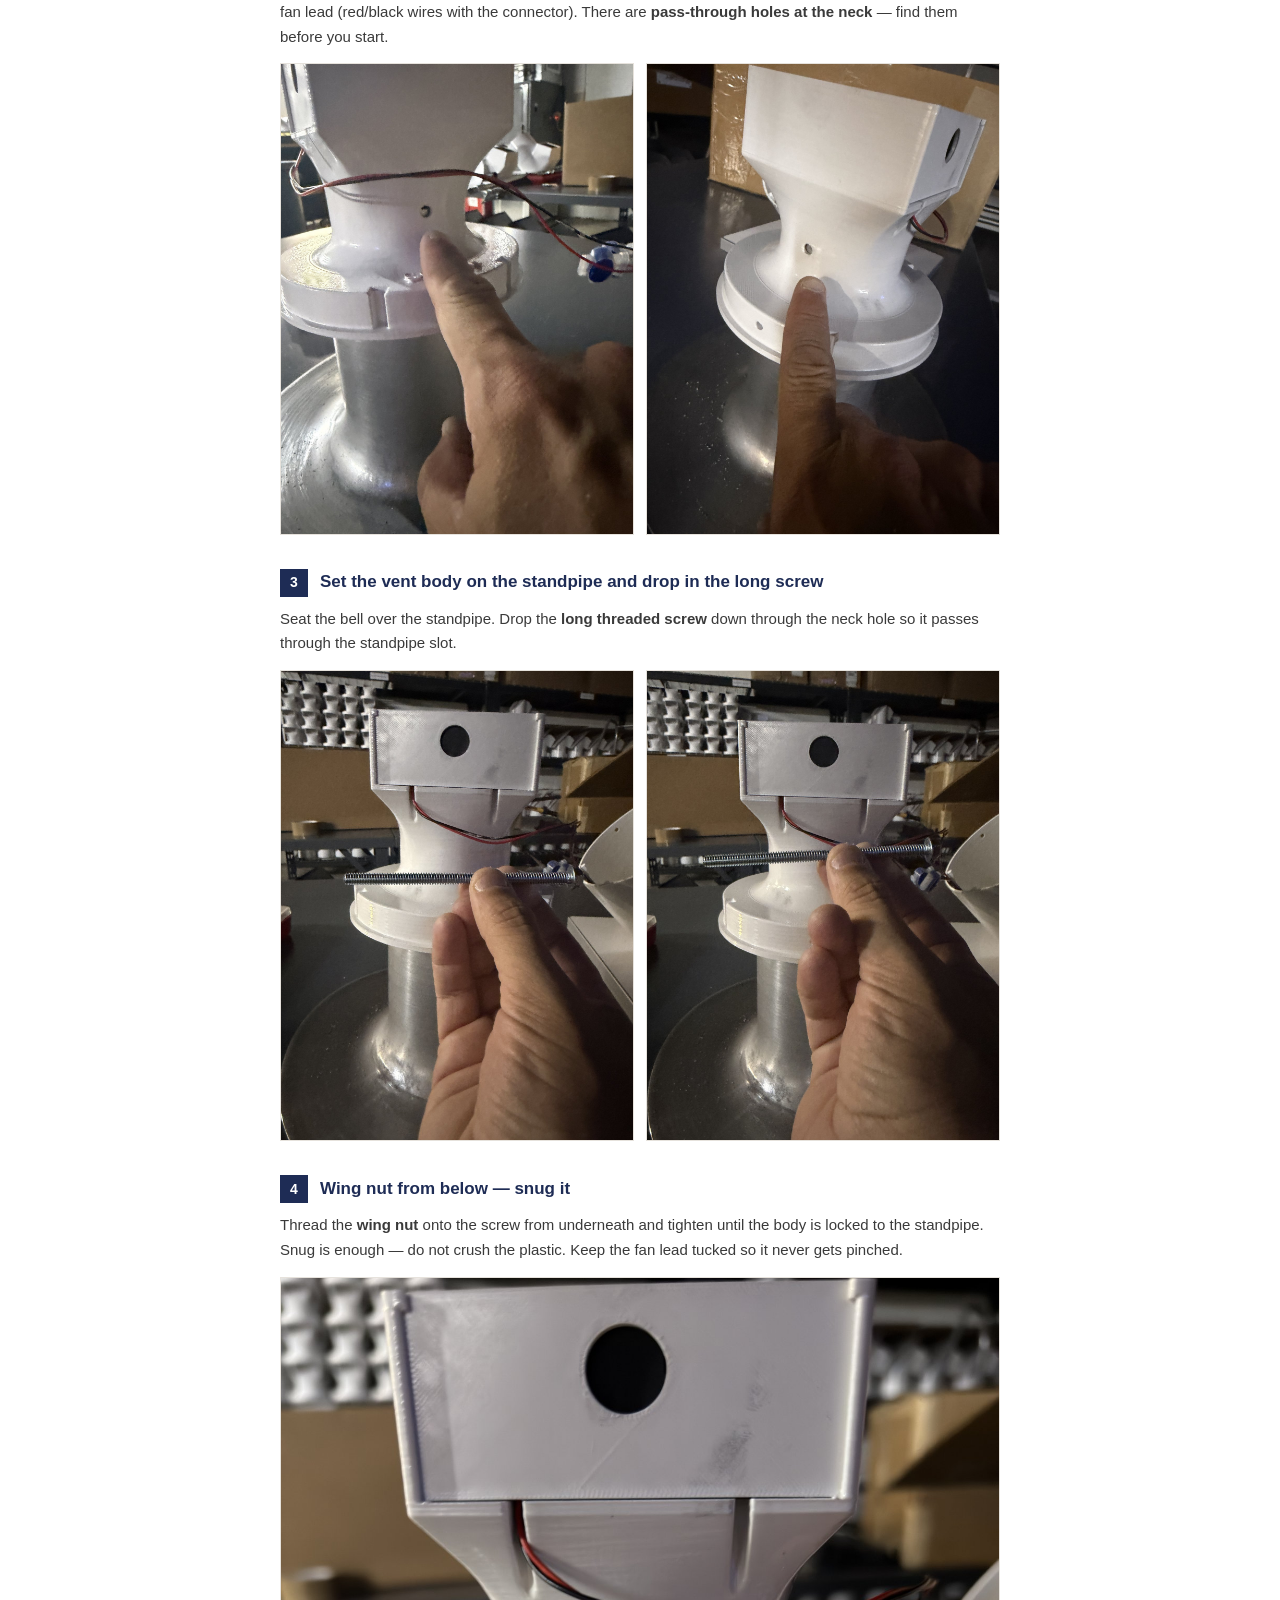
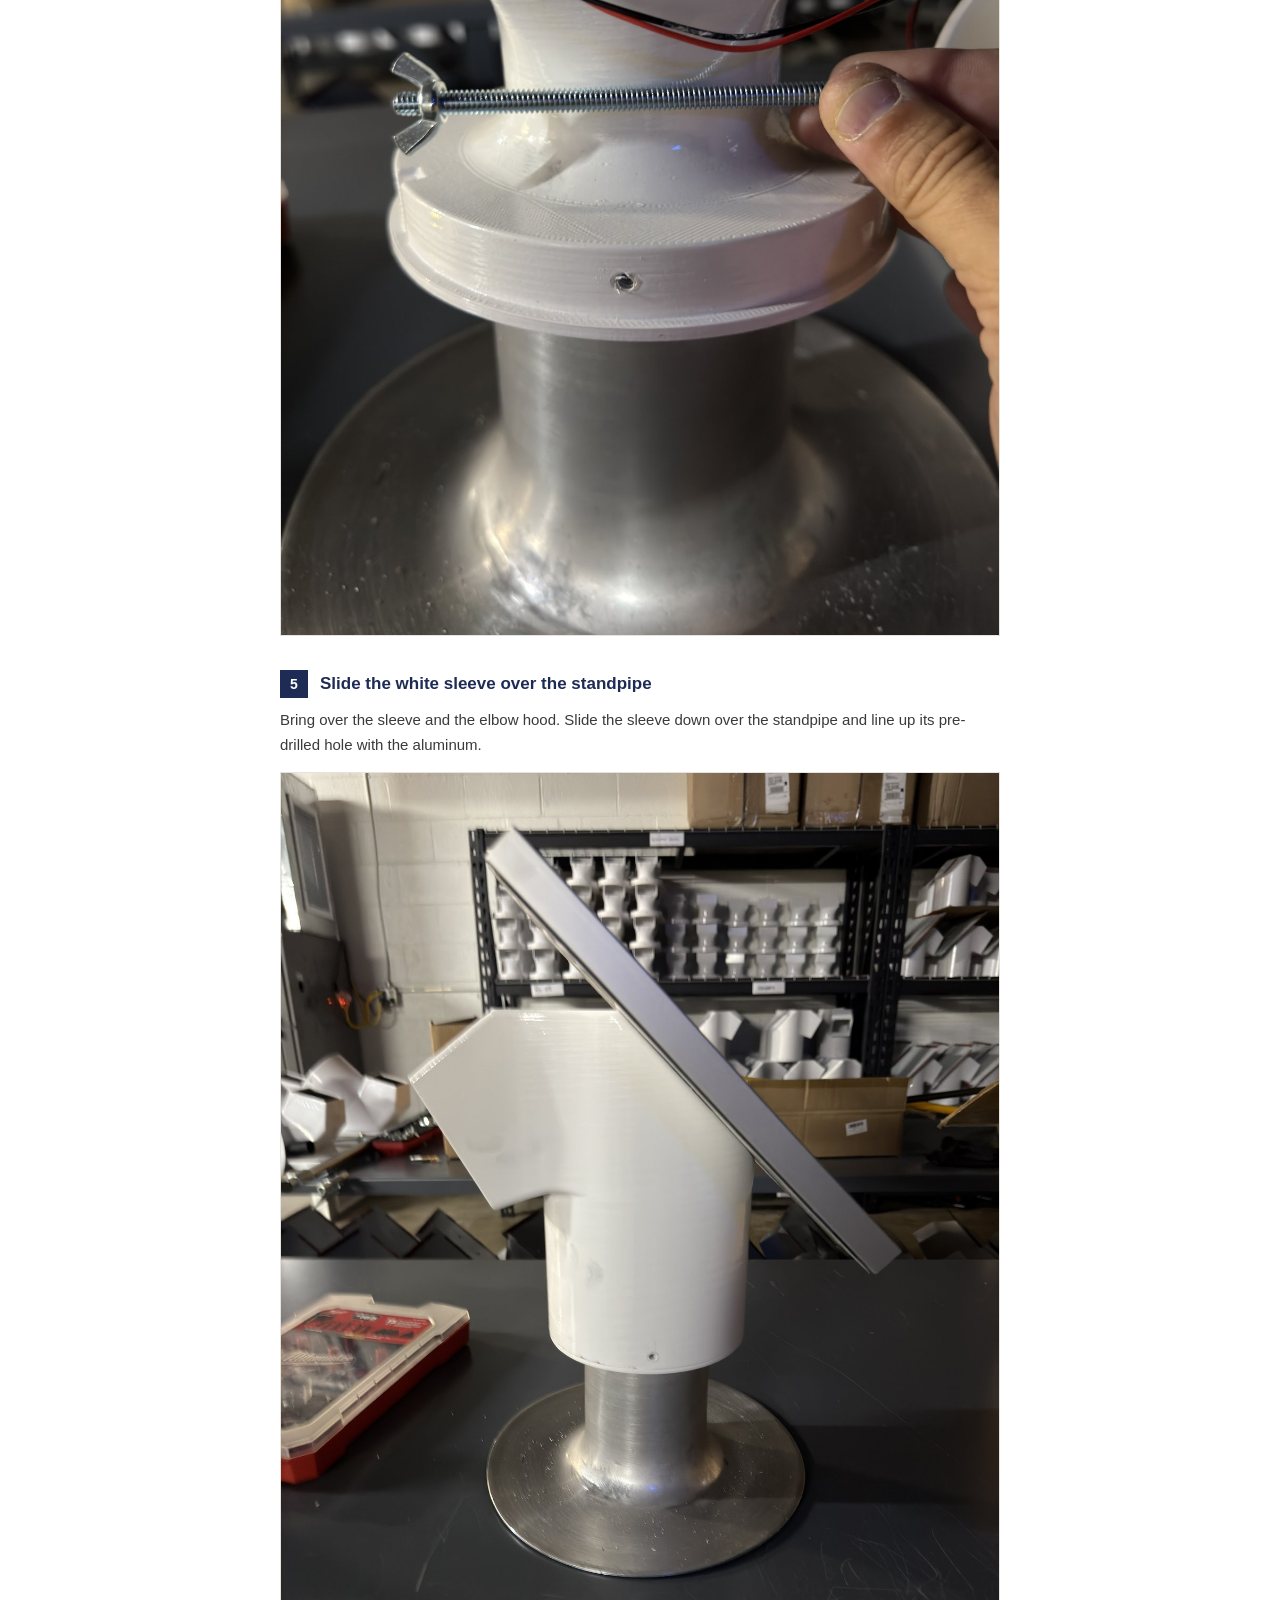
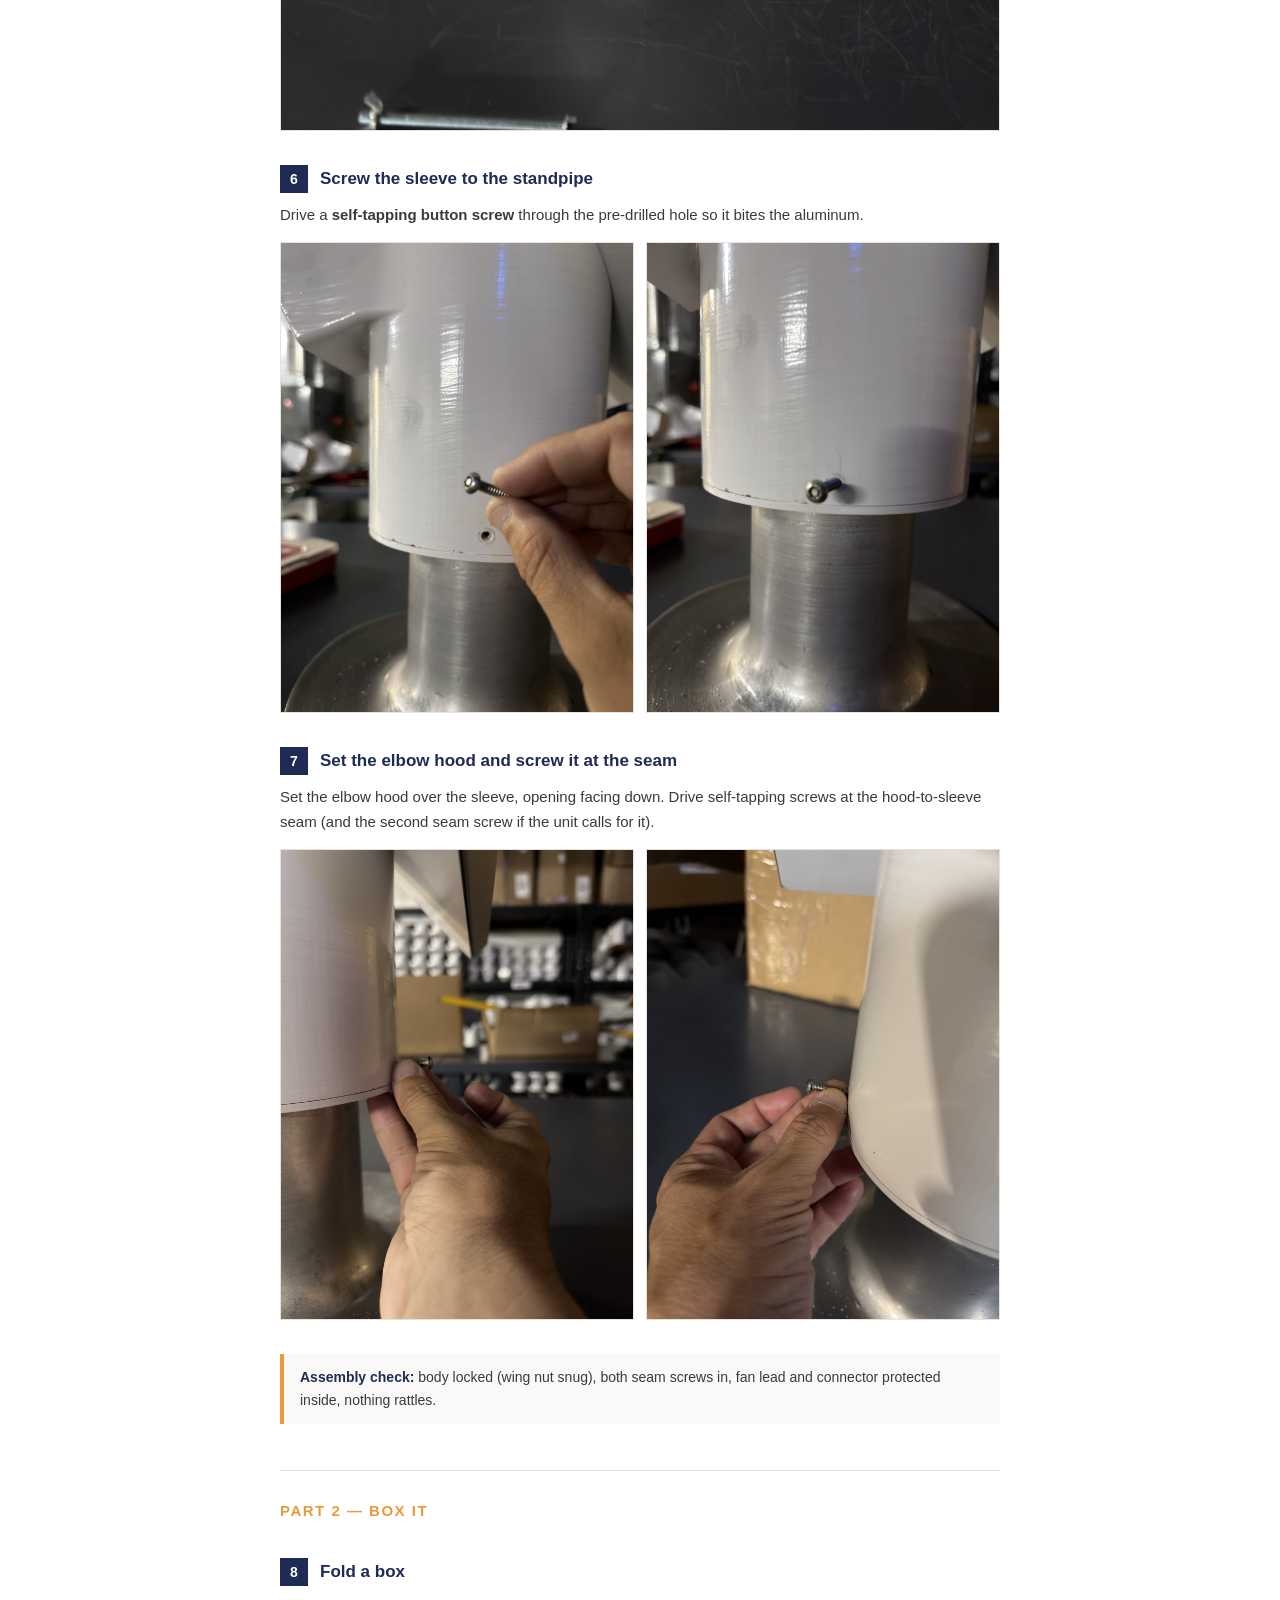
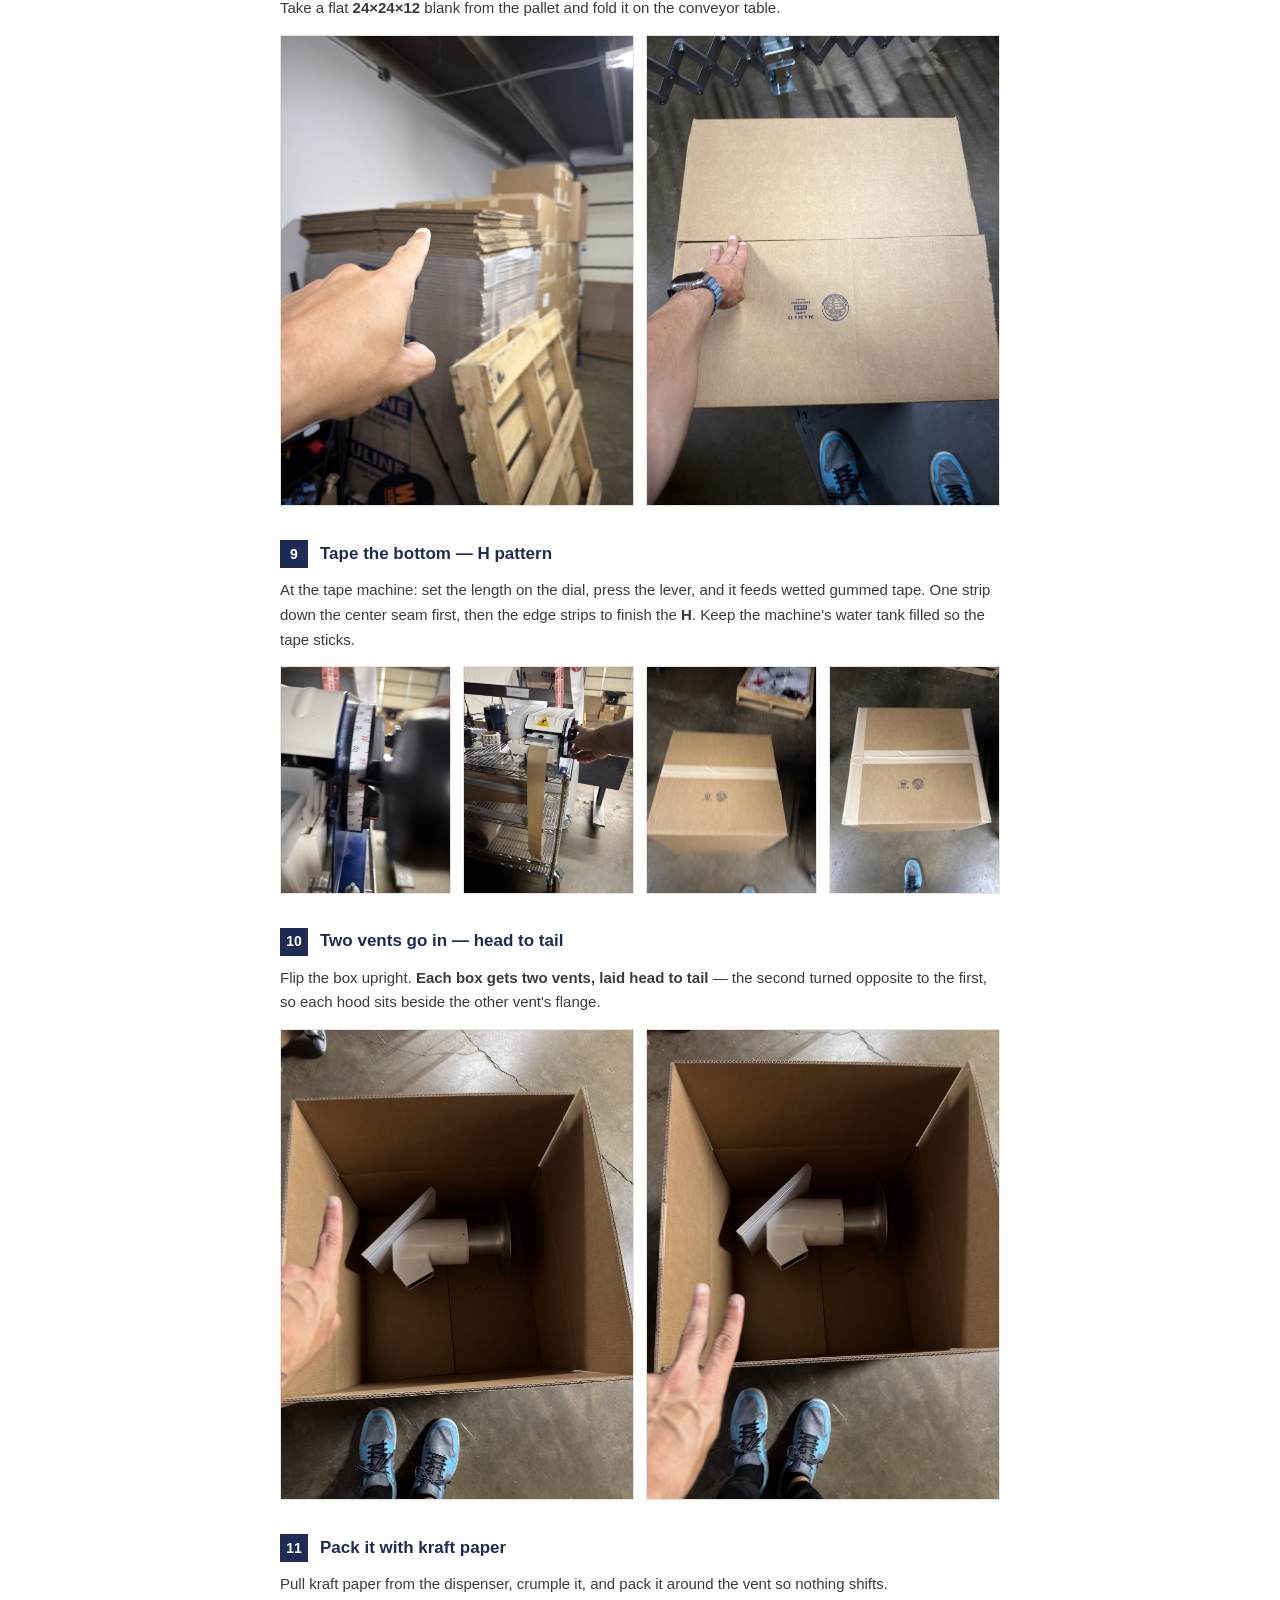
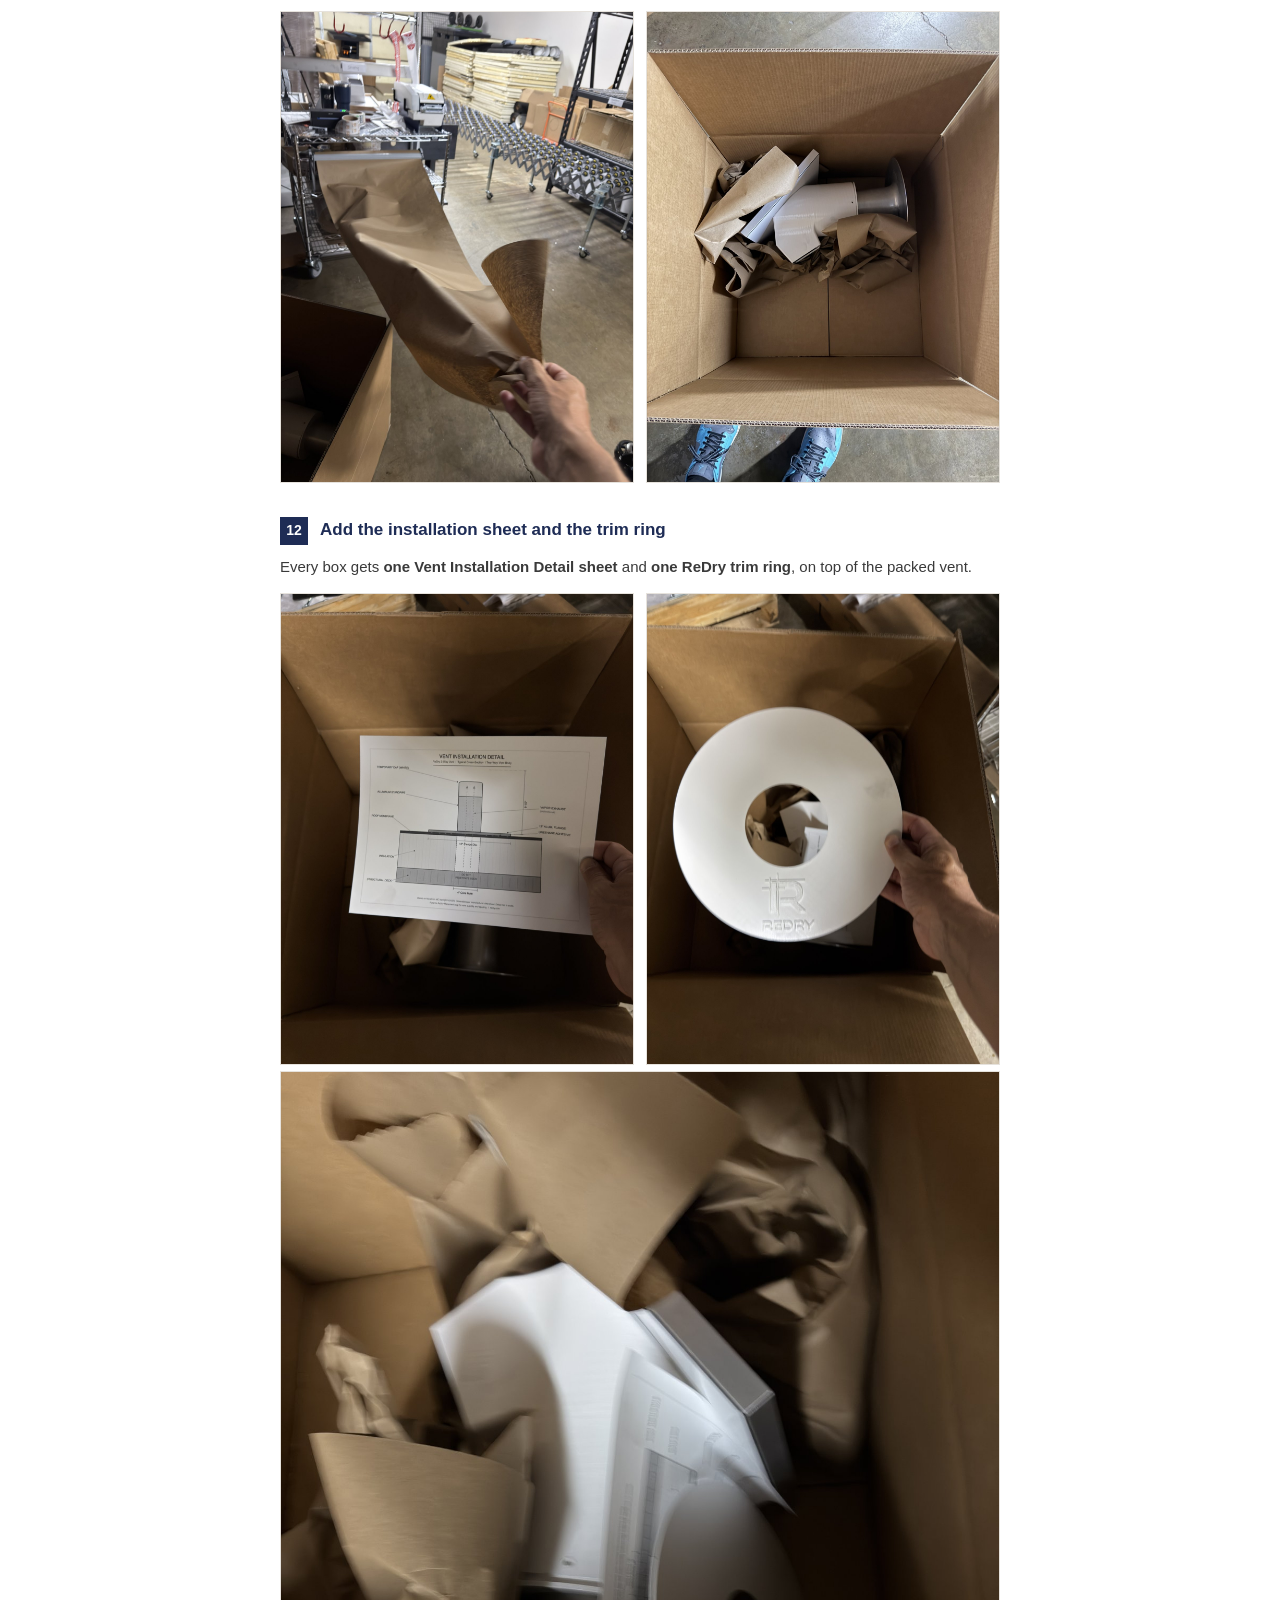
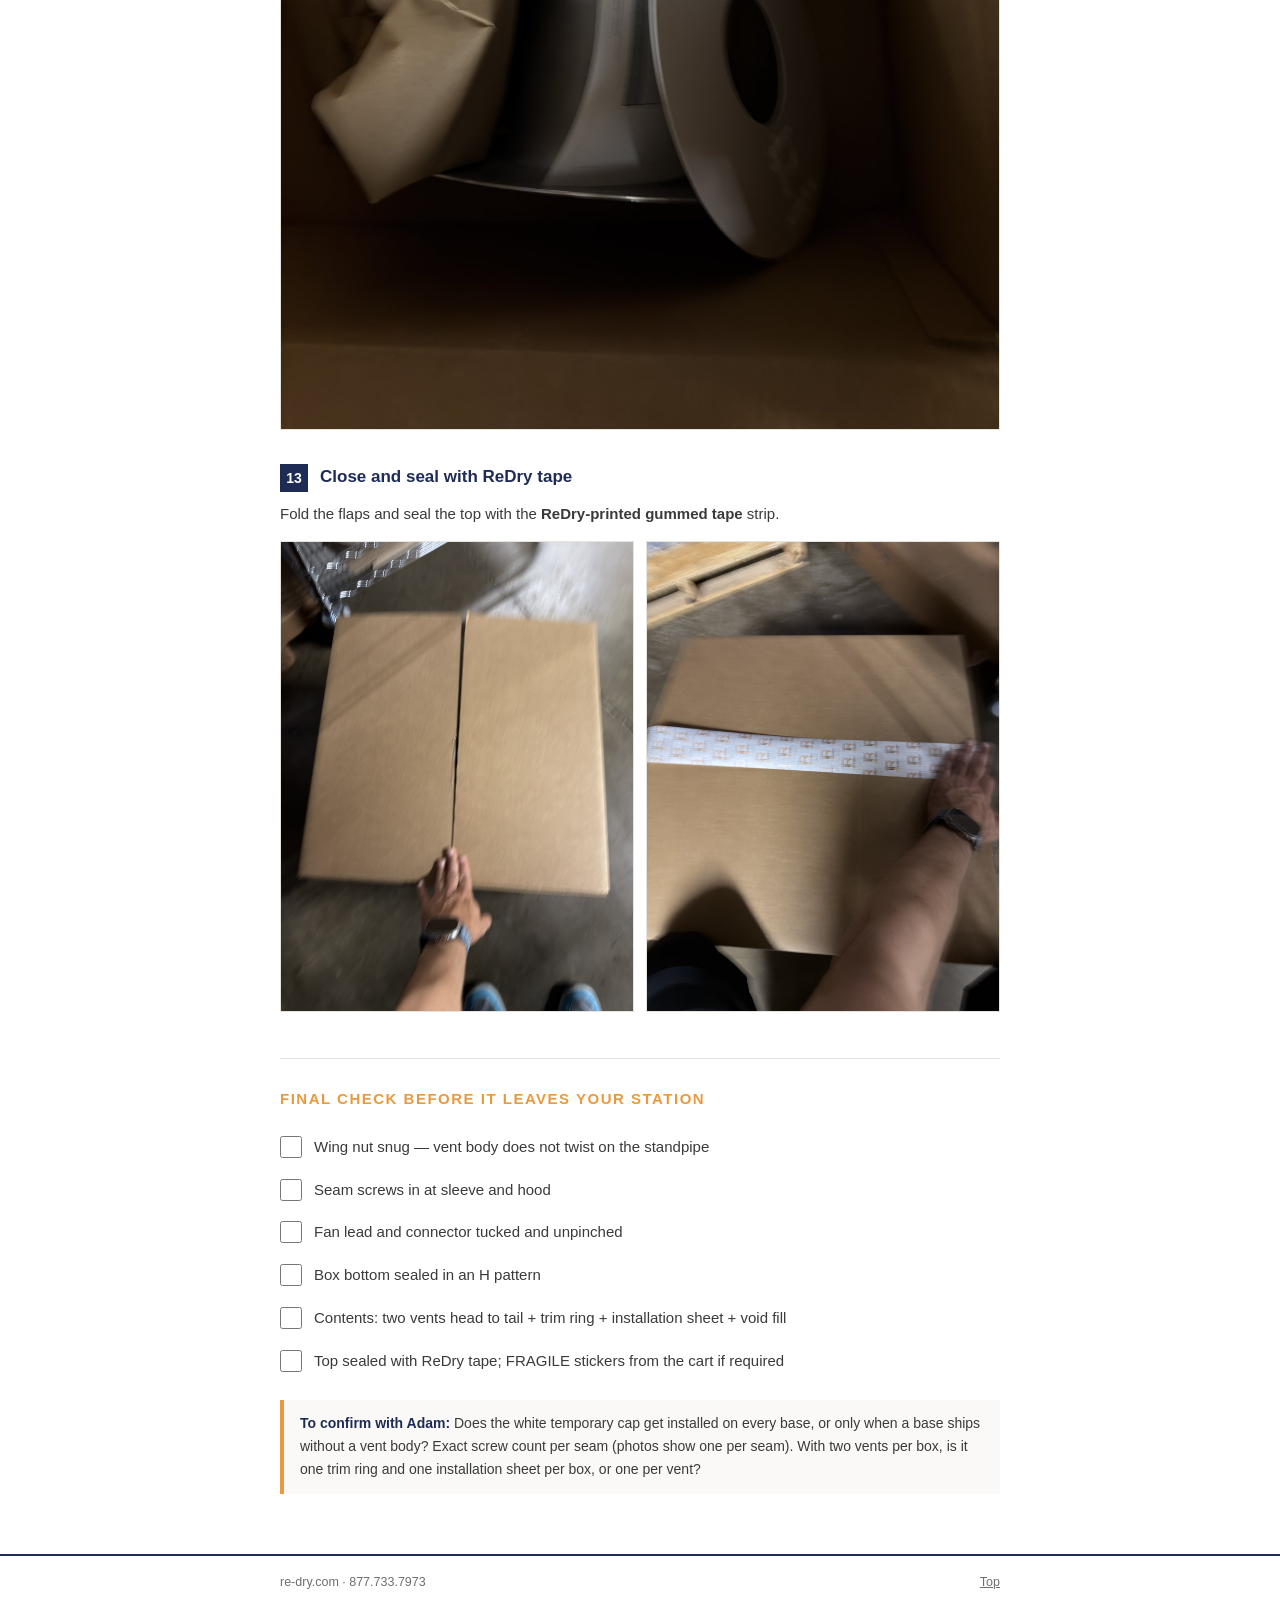
==== commit 22d04805: "Pack two vents per box, laid head to tail Corrects the packing step, box contents, and QC checklist " ====
--- a/en.html
+++ b/en.html
@@ -27,12 +27,12 @@
 <div class="wrap">
 
   <h2 class="first">What you are building</h2>
-  <p class="lead">The <b>ReDry 2-Way Vent</b>: a roof-drying vent built on a spun-aluminum base. The white two-way vent body (with the fan inside) locks onto the aluminum standpipe, a white sleeve and elbow hood cover it, and the finished vent is packed one per box with a trim ring and an installation sheet.</p>
+  <p class="lead">The <b>ReDry 2-Way Vent</b>: a roof-drying vent built on a spun-aluminum base. The white two-way vent body (with the fan inside) locks onto the aluminum standpipe, a white sleeve and elbow hood cover it, and the finished vents are packed two per box — laid head to tail — with a trim ring and an installation sheet.</p>
   <div class="photos"><img src="images/img_0099.jpg" alt="Vent body sitting on the aluminum base, elbow hood behind" loading="eager"></div>
 
   <p><b>Each finished box contains:</b></p>
   <ol class="contents">
-    <li>One fully assembled vent (aluminum base + vent body + sleeve + elbow hood)</li>
+    <li>Two fully assembled vents (aluminum base + vent body + sleeve + elbow hood), laid head to tail</li>
     <li>One white ReDry trim ring</li>
     <li>One printed “Vent Installation Detail” sheet</li>
     <li>Kraft paper void fill</li>
@@ -141,8 +141,8 @@
   </section>
 
   <section class="step">
-    <h3><span class="num">10</span>Vent goes in upside down</h3>
-    <p>Flip the box upright and set the assembled vent in <b>hood down, aluminum flange up</b>.</p>
+    <h3><span class="num">10</span>Two vents go in — head to tail</h3>
+    <p>Flip the box upright. <b>Each box gets two vents, laid head to tail</b> — the second turned opposite to the first, so each hood sits beside the other vent's flange.</p>
     <div class="photos two">
       <img src="images/img_0124.jpg" alt="Vent placed in the box hood-down" loading="lazy">
       <img src="images/img_0125.jpg" alt="Vent seated in the box, flange up" loading="lazy">
@@ -183,11 +183,11 @@
     <li><input type="checkbox" id="c2"><label for="c2">Seam screws in at sleeve and hood</label></li>
     <li><input type="checkbox" id="c3"><label for="c3">Fan lead and connector tucked and unpinched</label></li>
     <li><input type="checkbox" id="c4"><label for="c4">Box bottom sealed in an H pattern</label></li>
-    <li><input type="checkbox" id="c5"><label for="c5">Contents: vent (hood down) + trim ring + installation sheet + void fill</label></li>
+    <li><input type="checkbox" id="c5"><label for="c5">Contents: two vents head to tail + trim ring + installation sheet + void fill</label></li>
     <li><input type="checkbox" id="c6"><label for="c6">Top sealed with ReDry tape; FRAGILE stickers from the cart if required</label></li>
   </ul>
 
-  <div class="note"><b>To confirm with Adam:</b> Does the white temporary cap get installed on every base, or only when a base ships without a vent body? Exact screw count per seam (photos show one per seam). Units per box when boxing more than one (photos show one per box).</div>
+  <div class="note"><b>To confirm with Adam:</b> Does the white temporary cap get installed on every base, or only when a base ships without a vent body? Exact screw count per seam (photos show one per seam). With two vents per box, is it one trim ring and one installation sheet per box, or one per vent?</div>
 
 </div>
 
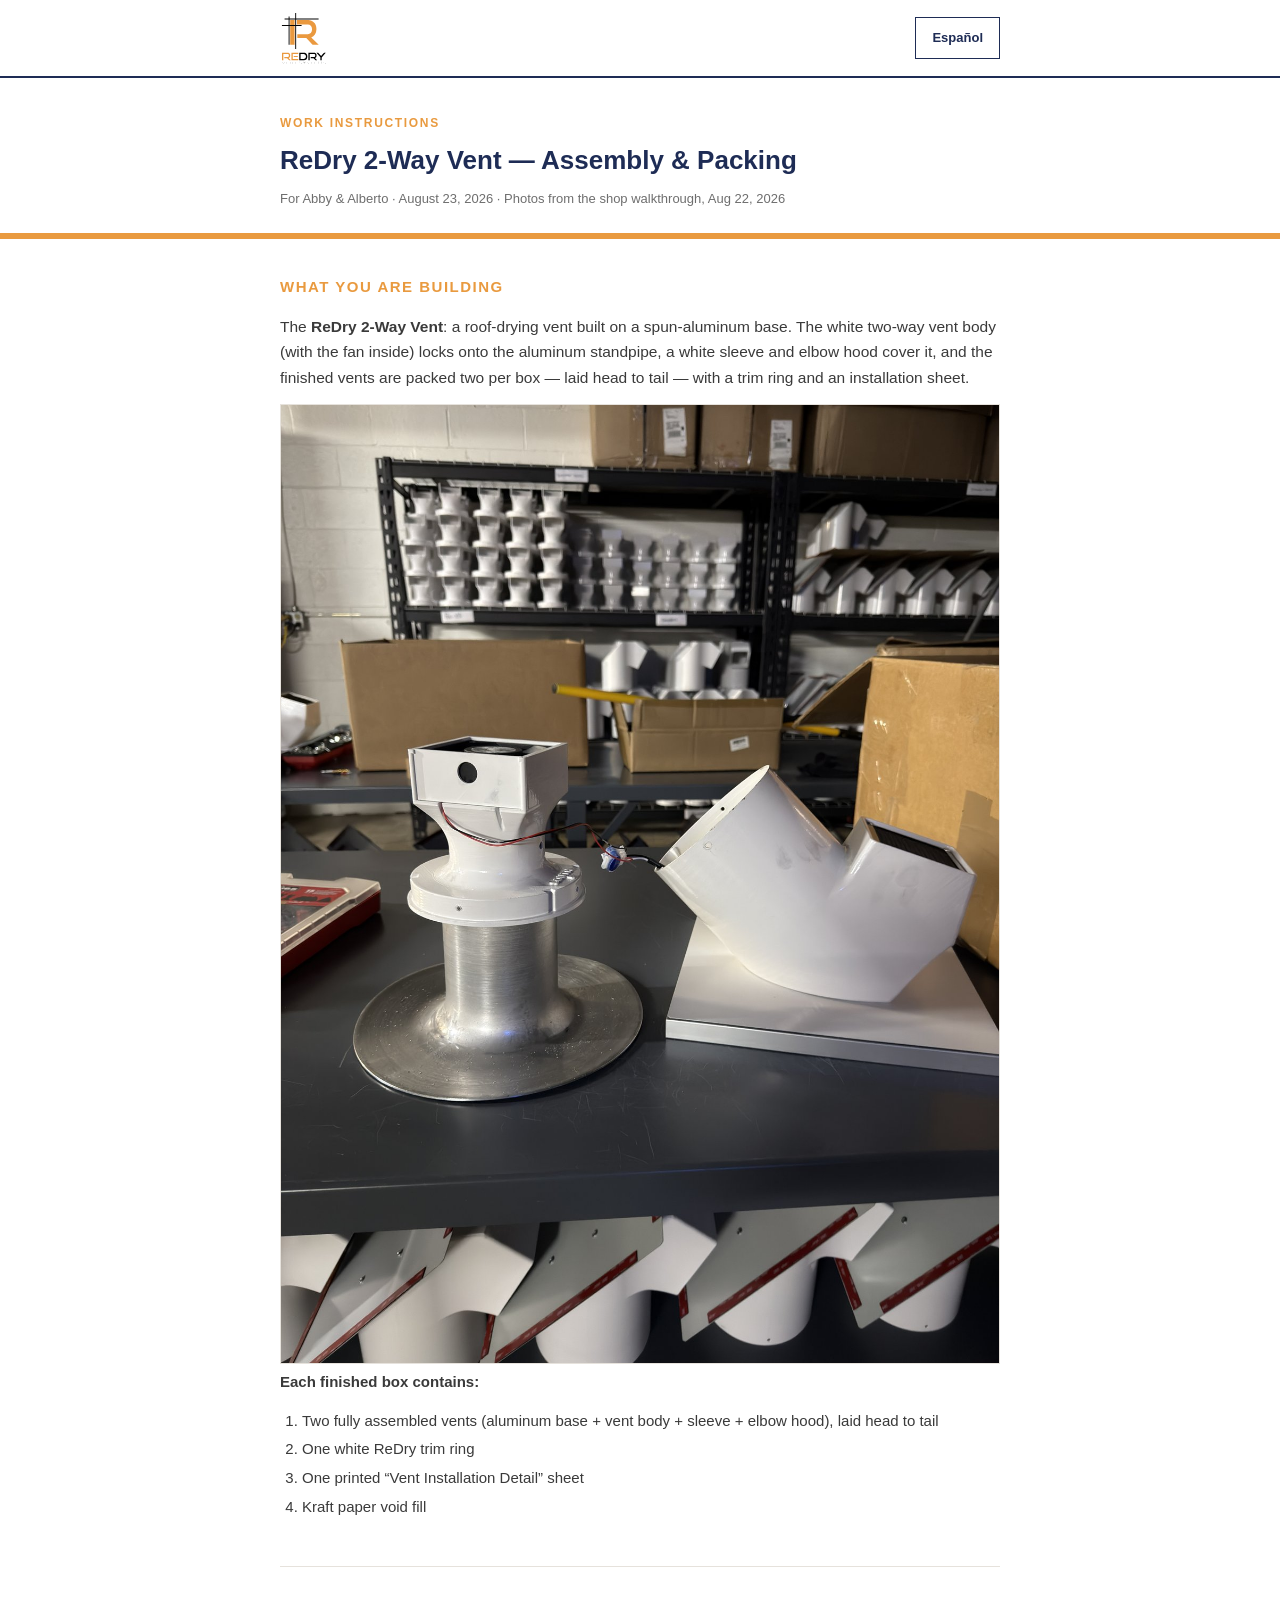
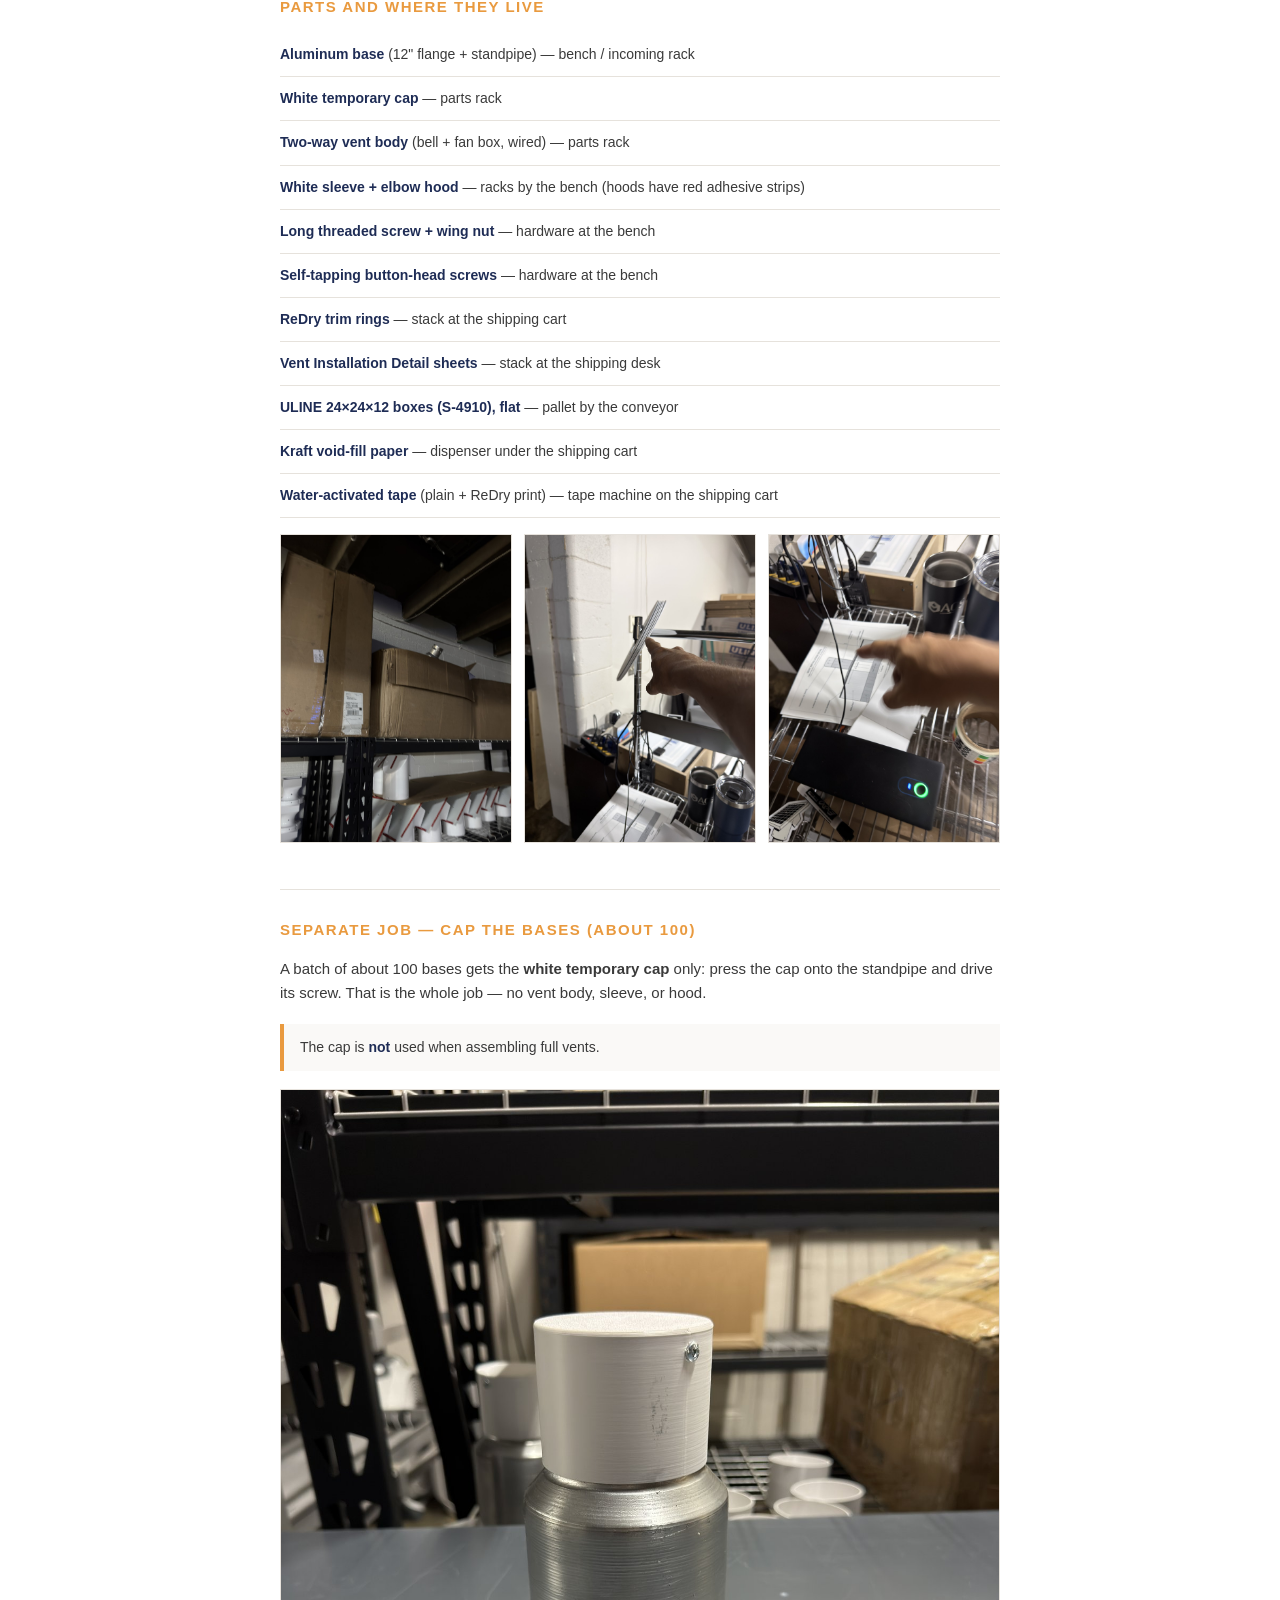
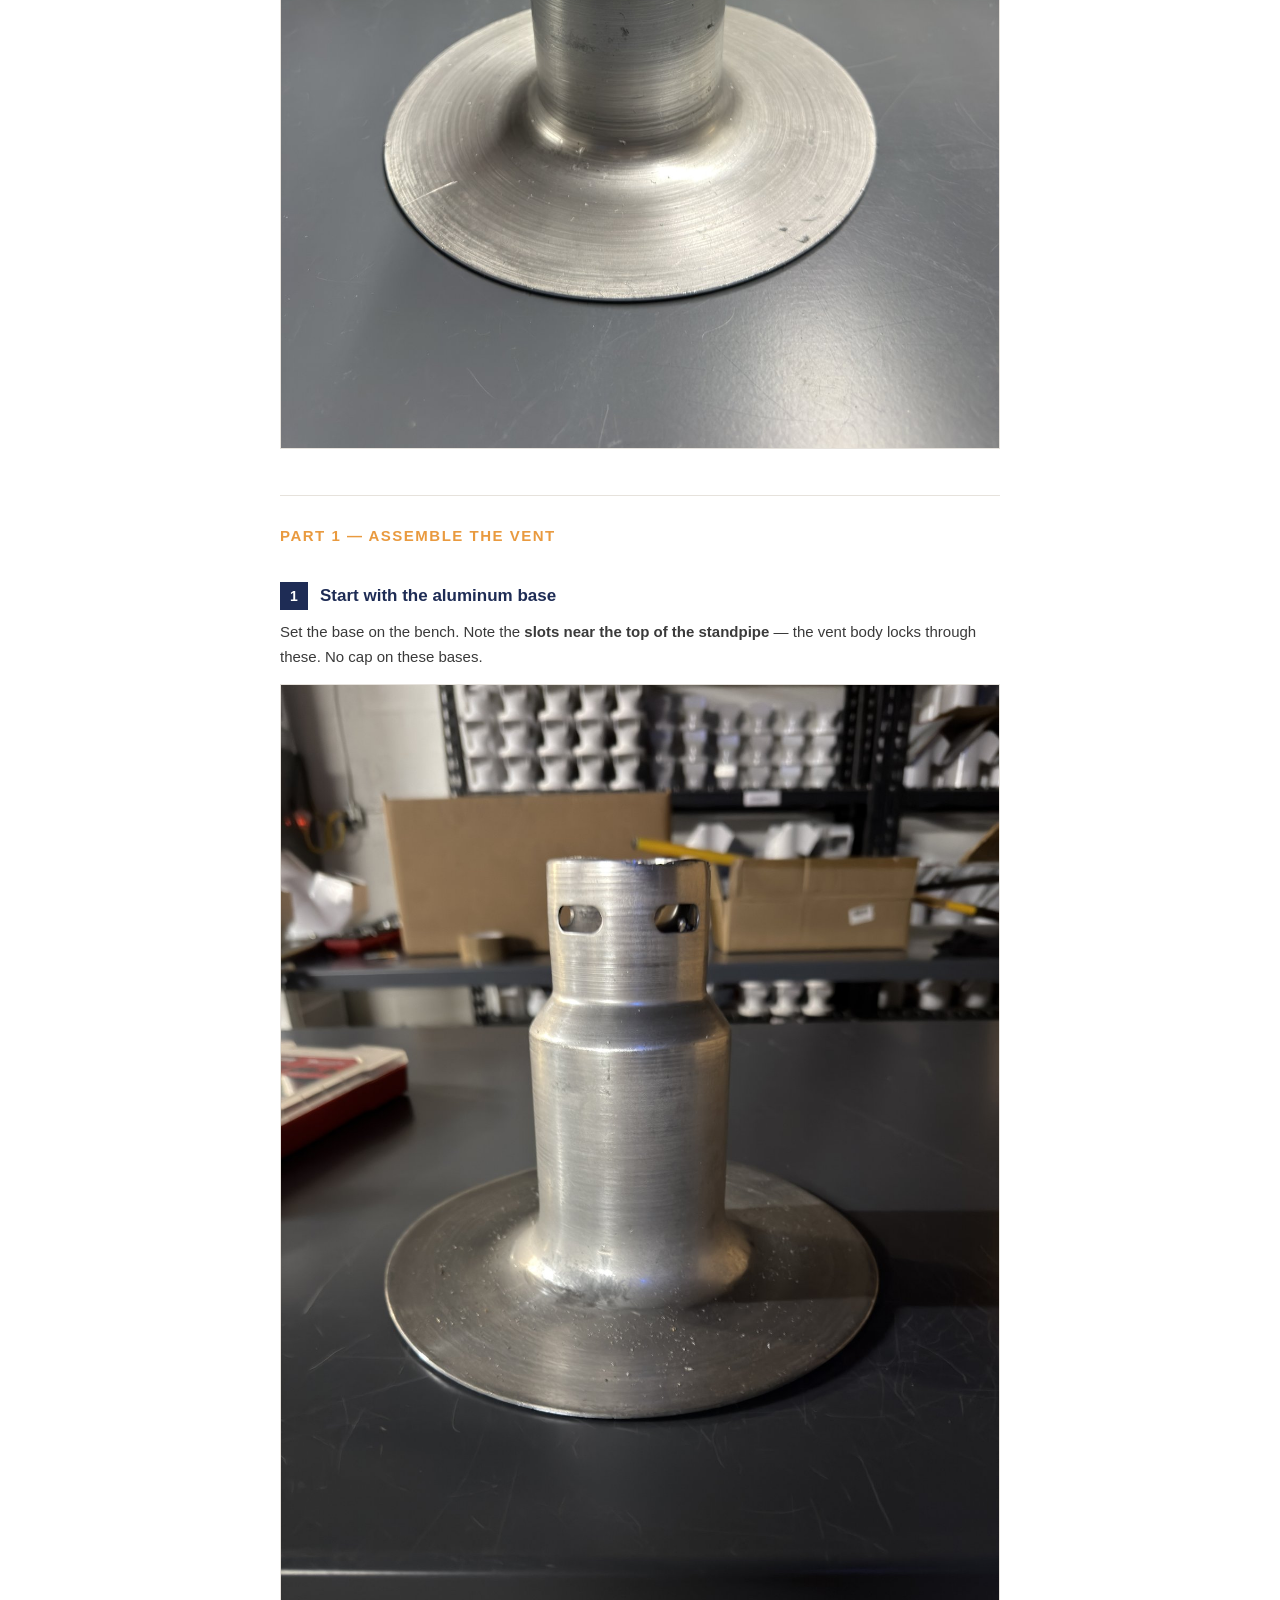
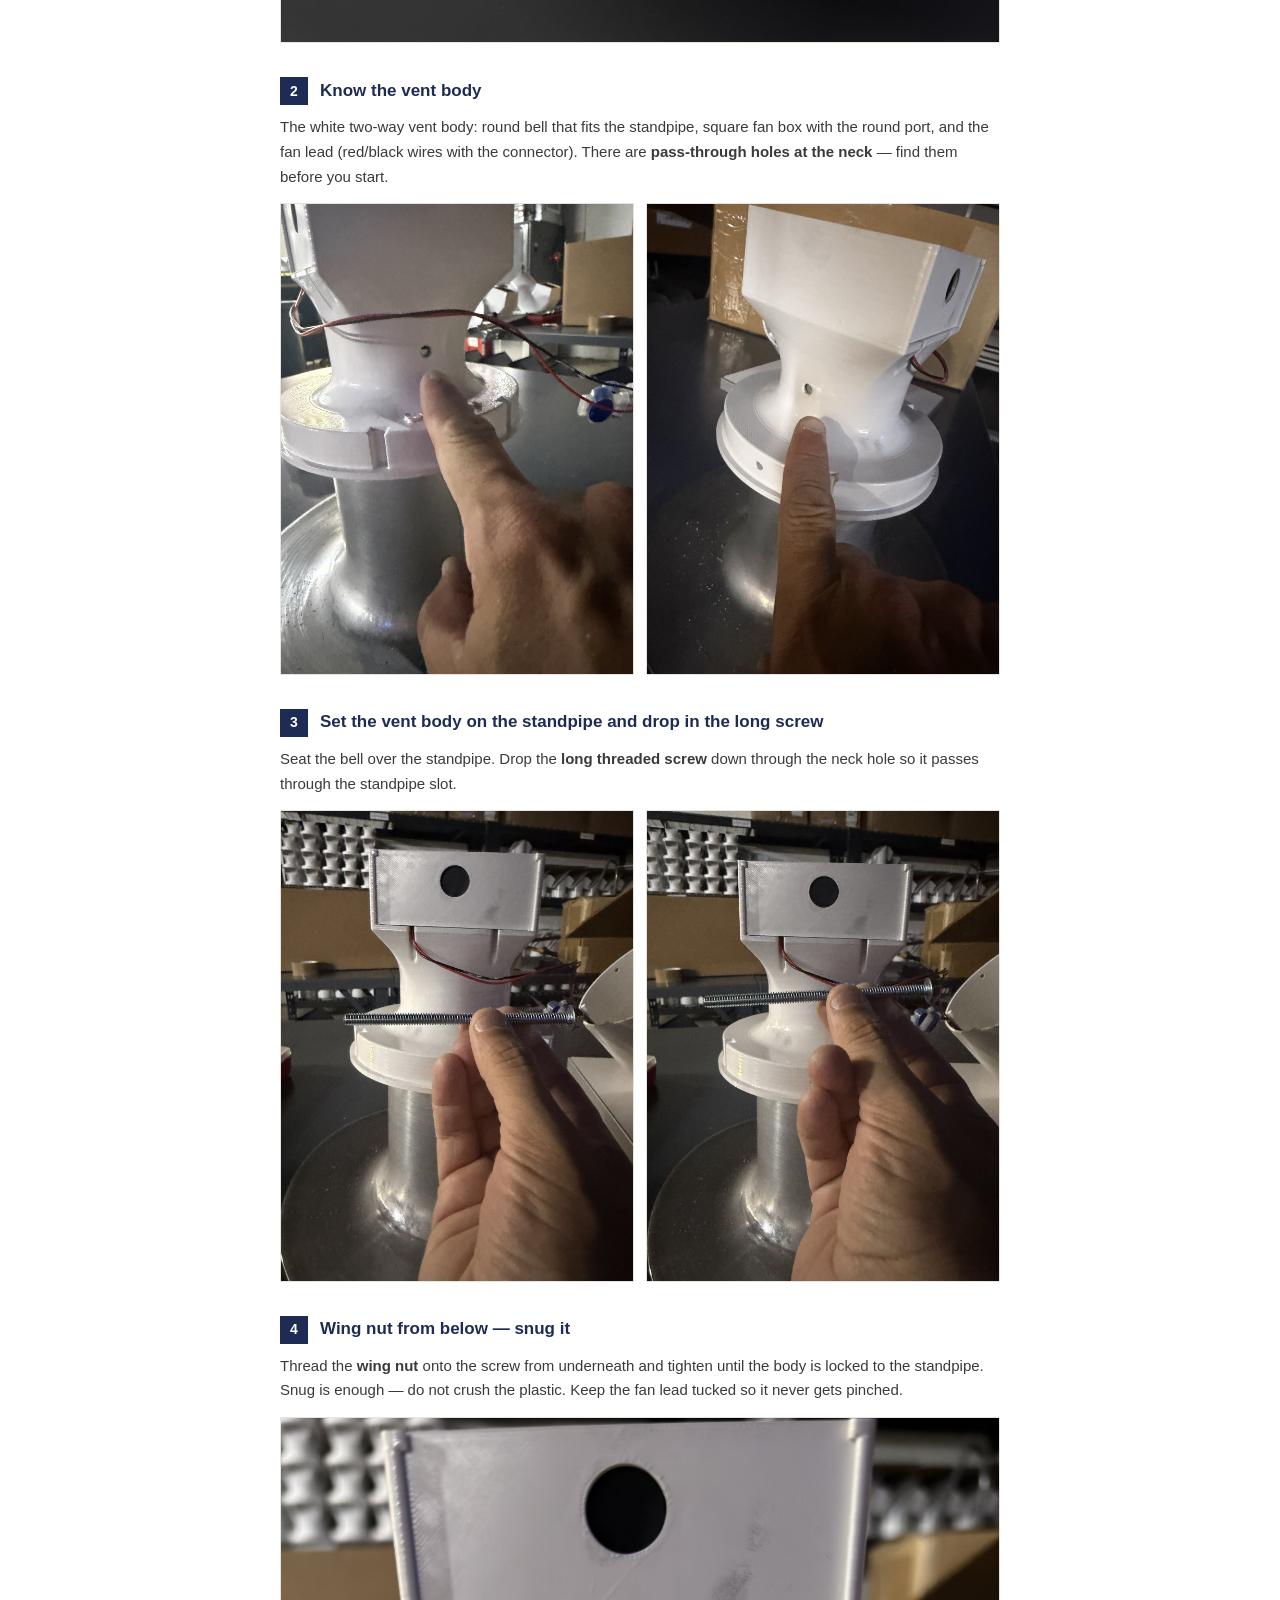
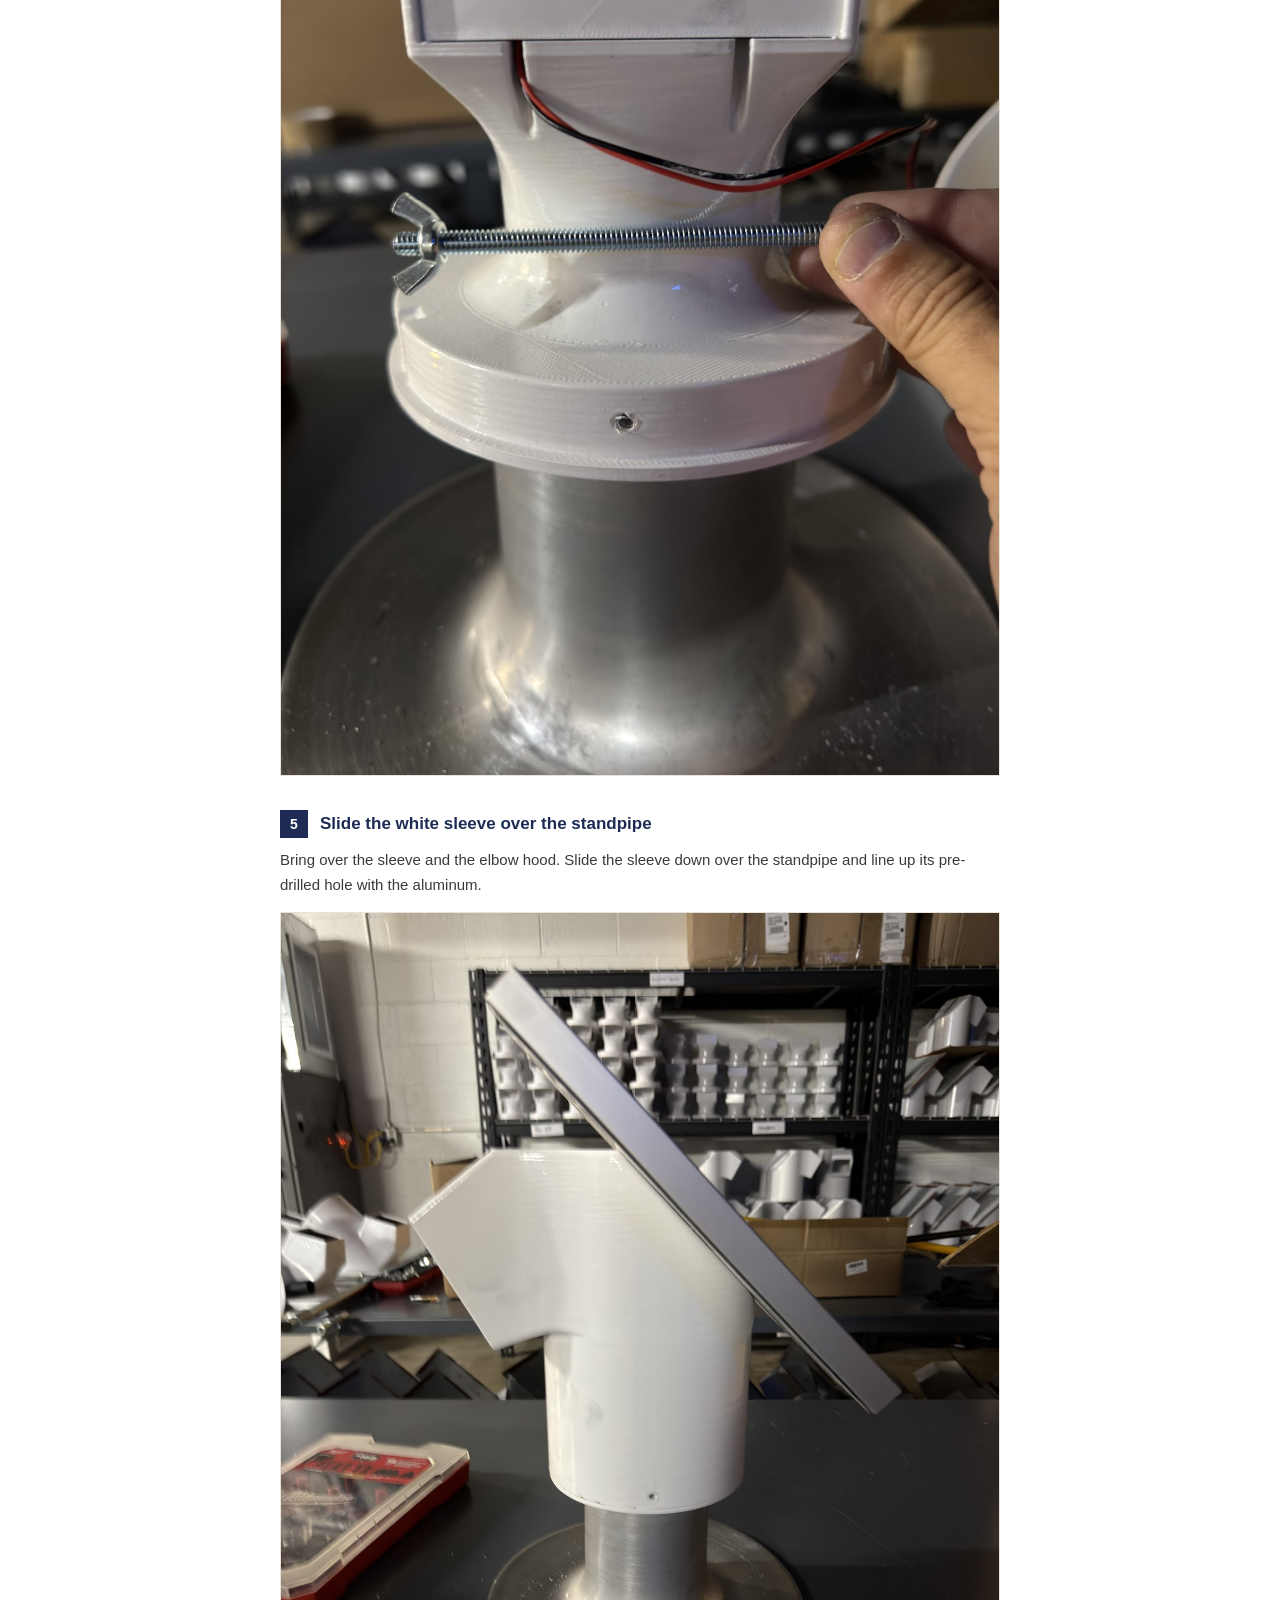
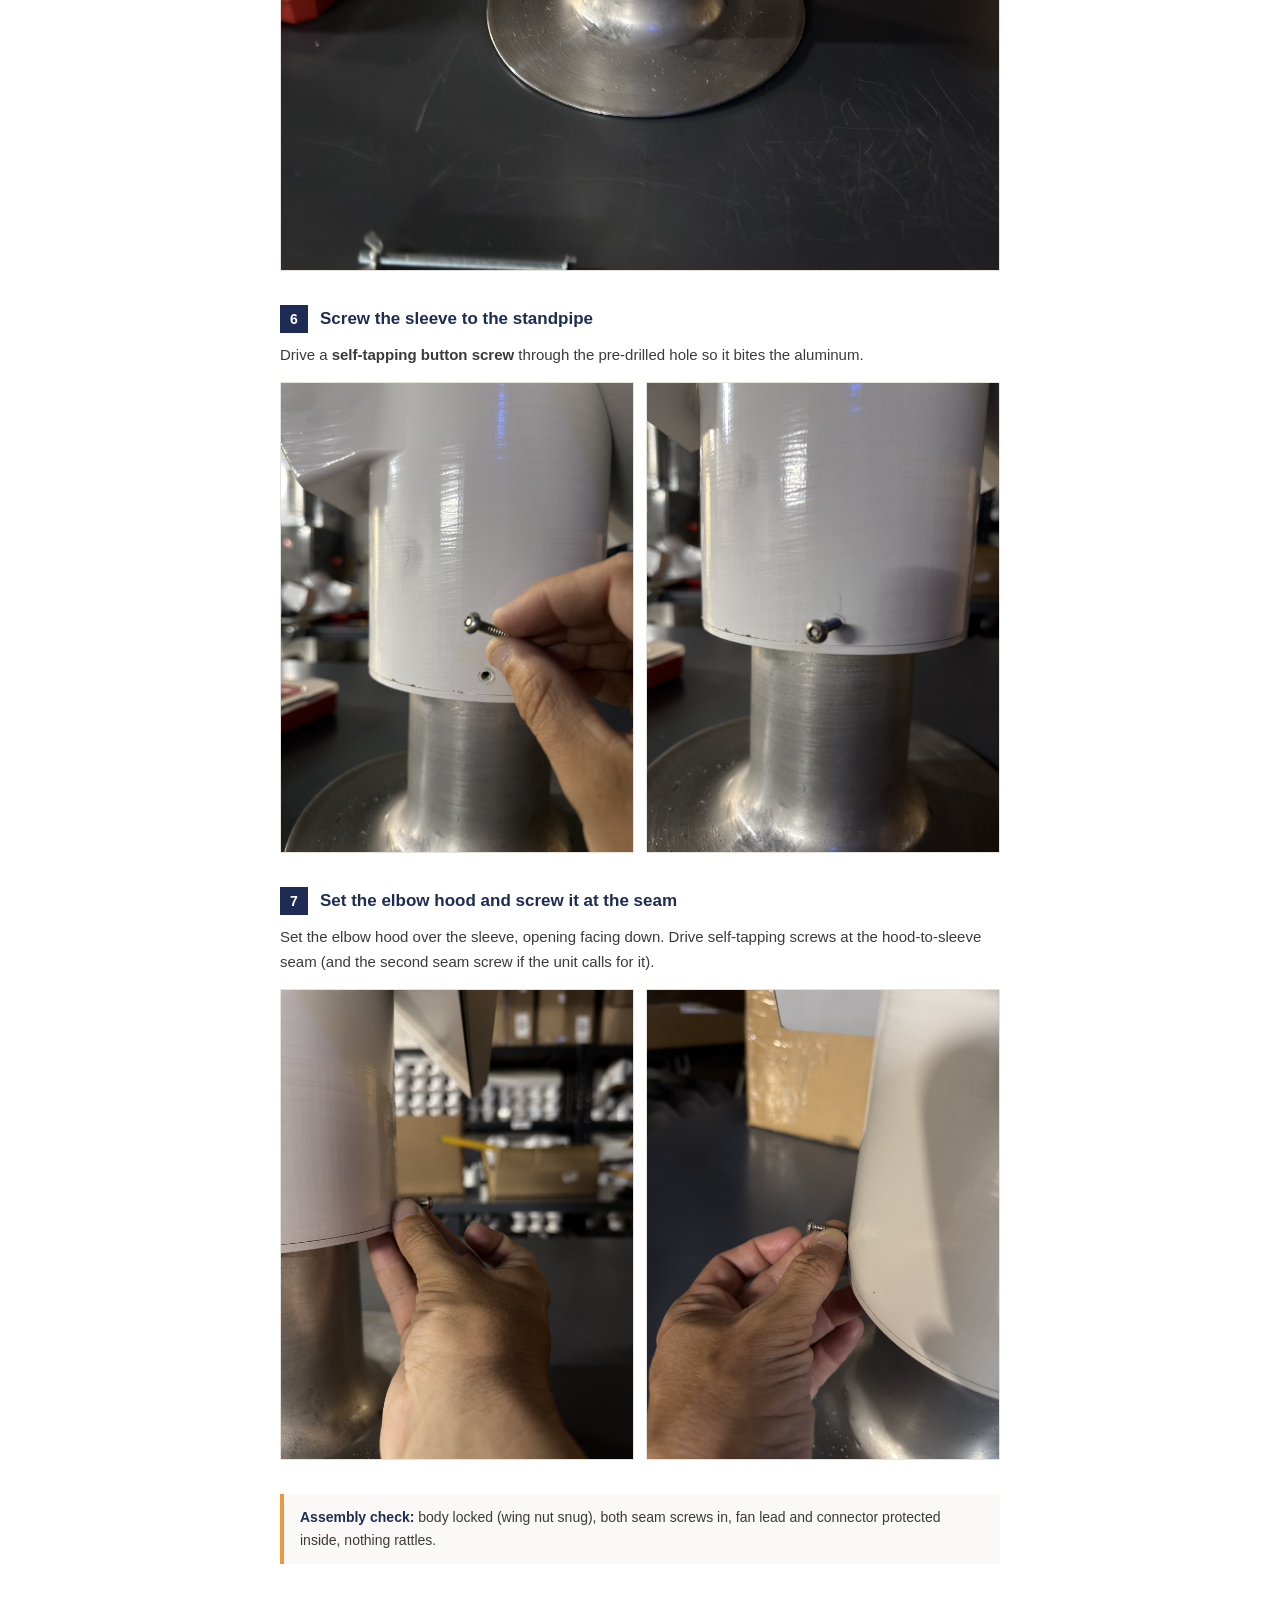
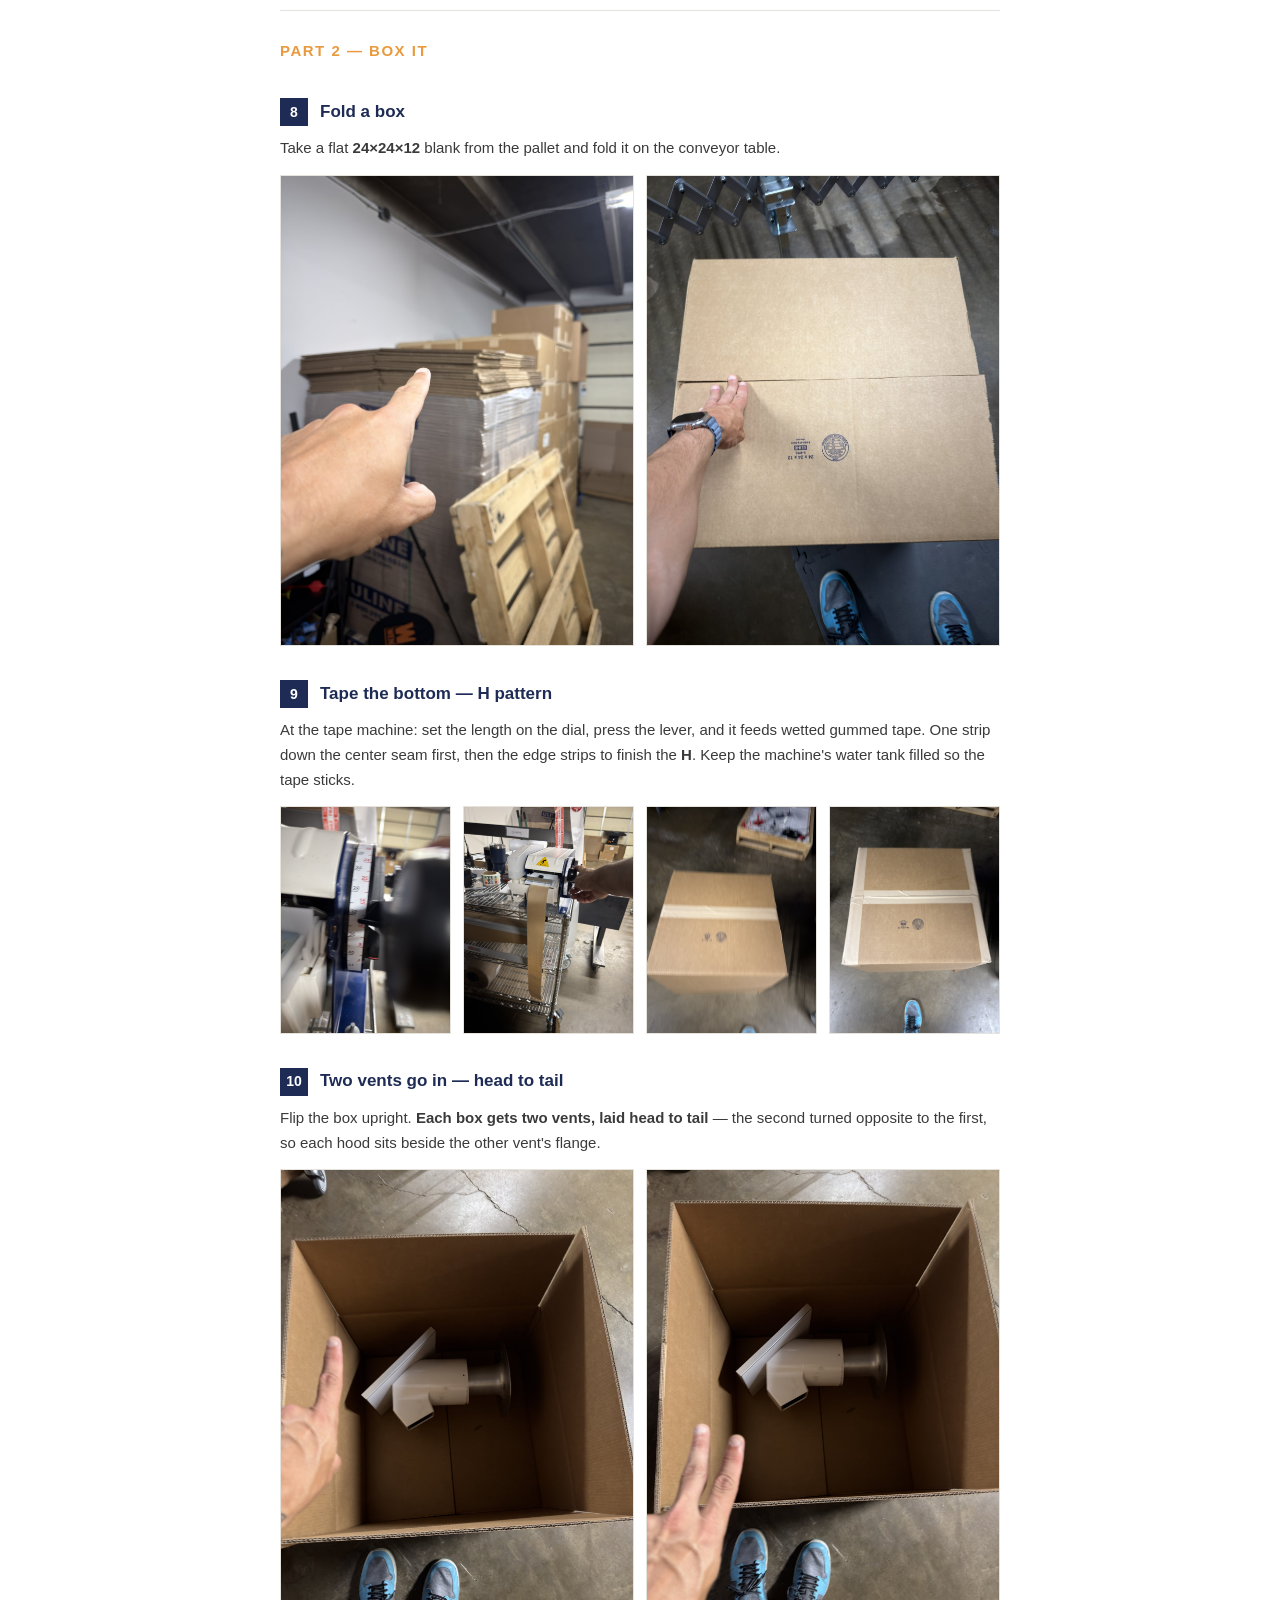
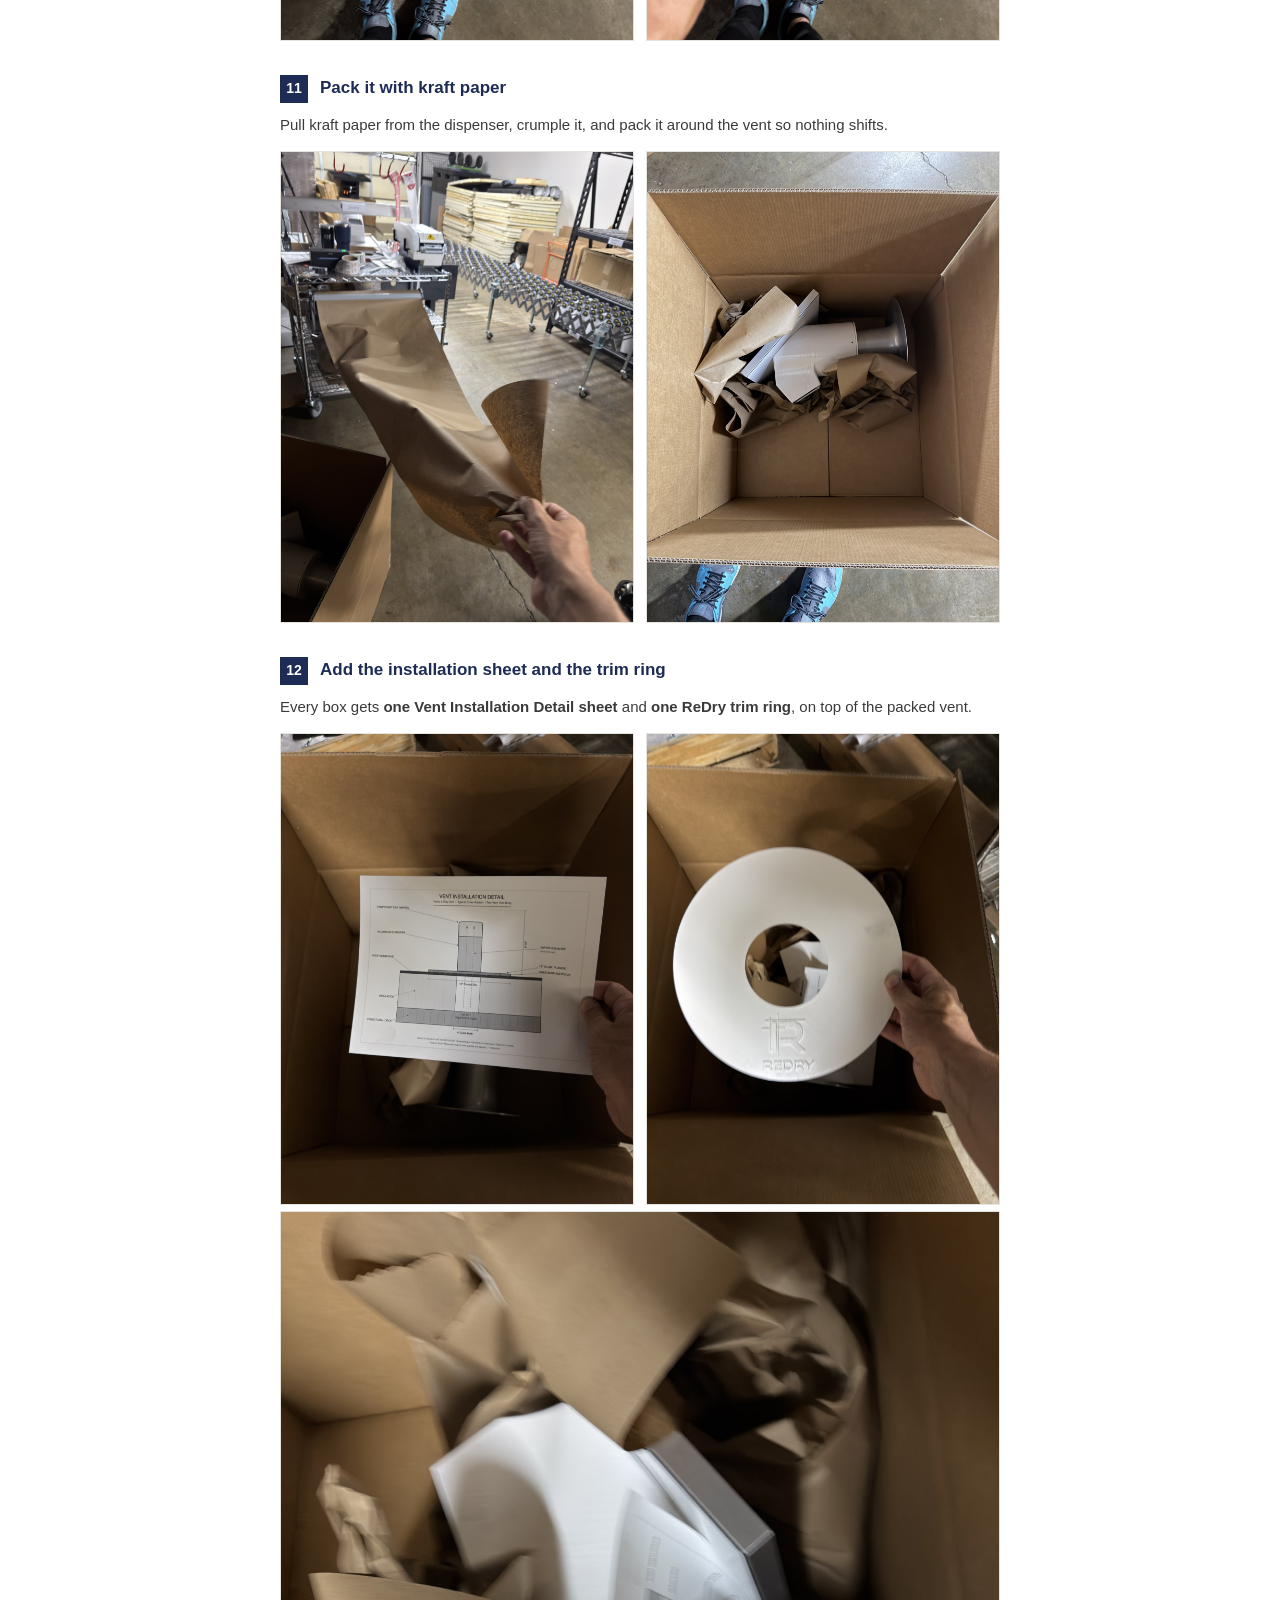
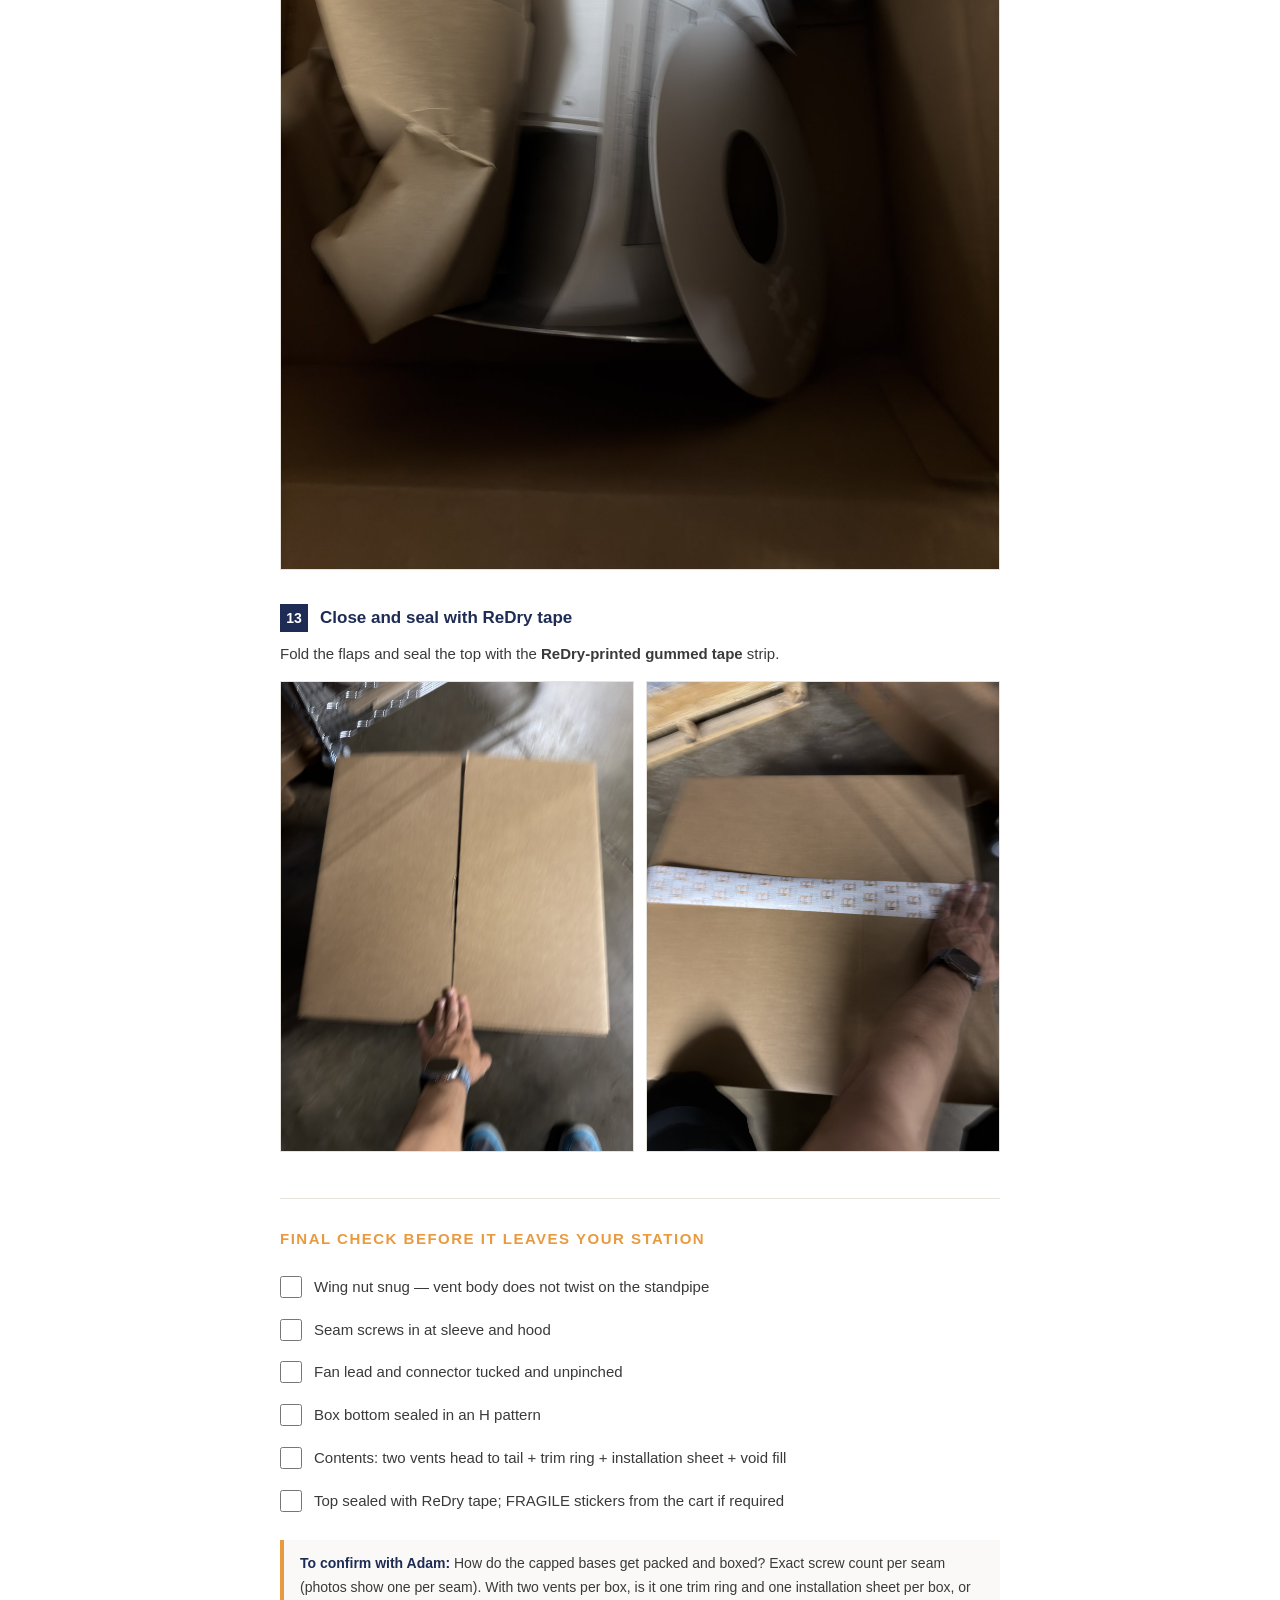
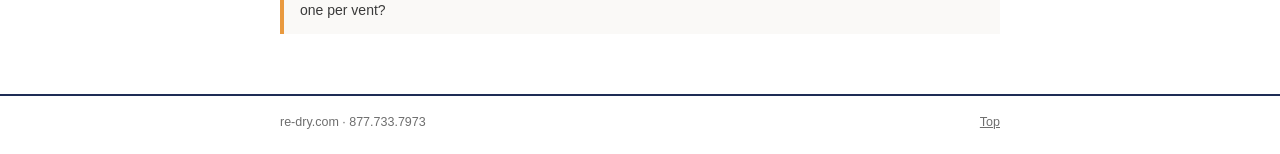
==== commit ff593fc8: "Split capping bases into its own job, separate from vent assembly Capping is a standalone batch job " ====
--- a/en.html
+++ b/en.html
@@ -58,14 +58,17 @@
     <img src="images/img_0137.jpg" alt="Installation detail sheets at the shipping desk" loading="lazy">
   </div>
 
+  <h2>Separate job — cap the bases (about 100)</h2>
+  <p>A batch of about 100 bases gets the <b>white temporary cap</b> only: press the cap onto the standpipe and drive its screw. That is the whole job — no vent body, sleeve, or hood.</p>
+  <div class="note">The cap is <b>not</b> used when assembling full vents.</div>
+  <div class="photos"><img src="images/img_0097.jpg" alt="White temporary cap on the standpipe" loading="lazy"></div>
+
   <h2>Part 1 — Assemble the vent</h2>
 
   <section class="step">
     <h3><span class="num">1</span>Start with the aluminum base</h3>
-    <p>Set the base on the bench. Note the <b>slots near the top of the standpipe</b> — the vent body locks through these.</p>
+    <p>Set the base on the bench. Note the <b>slots near the top of the standpipe</b> — the vent body locks through these. No cap on these bases.</p>
     <div class="photos"><img src="images/img_0098.jpg" alt="Aluminum base with slotted standpipe" loading="lazy"></div>
-    <div class="note">When a base ships without a vent body, the white temporary cap goes on the standpipe instead, held with its screw.</div>
-    <div class="photos"><img src="images/img_0097.jpg" alt="White temporary cap on the standpipe" loading="lazy"></div>
   </section>
 
   <section class="step">
@@ -187,7 +190,7 @@
     <li><input type="checkbox" id="c6"><label for="c6">Top sealed with ReDry tape; FRAGILE stickers from the cart if required</label></li>
   </ul>
 
-  <div class="note"><b>To confirm with Adam:</b> Does the white temporary cap get installed on every base, or only when a base ships without a vent body? Exact screw count per seam (photos show one per seam). With two vents per box, is it one trim ring and one installation sheet per box, or one per vent?</div>
+  <div class="note"><b>To confirm with Adam:</b> How do the capped bases get packed and boxed? Exact screw count per seam (photos show one per seam). With two vents per box, is it one trim ring and one installation sheet per box, or one per vent?</div>
 
 </div>
 
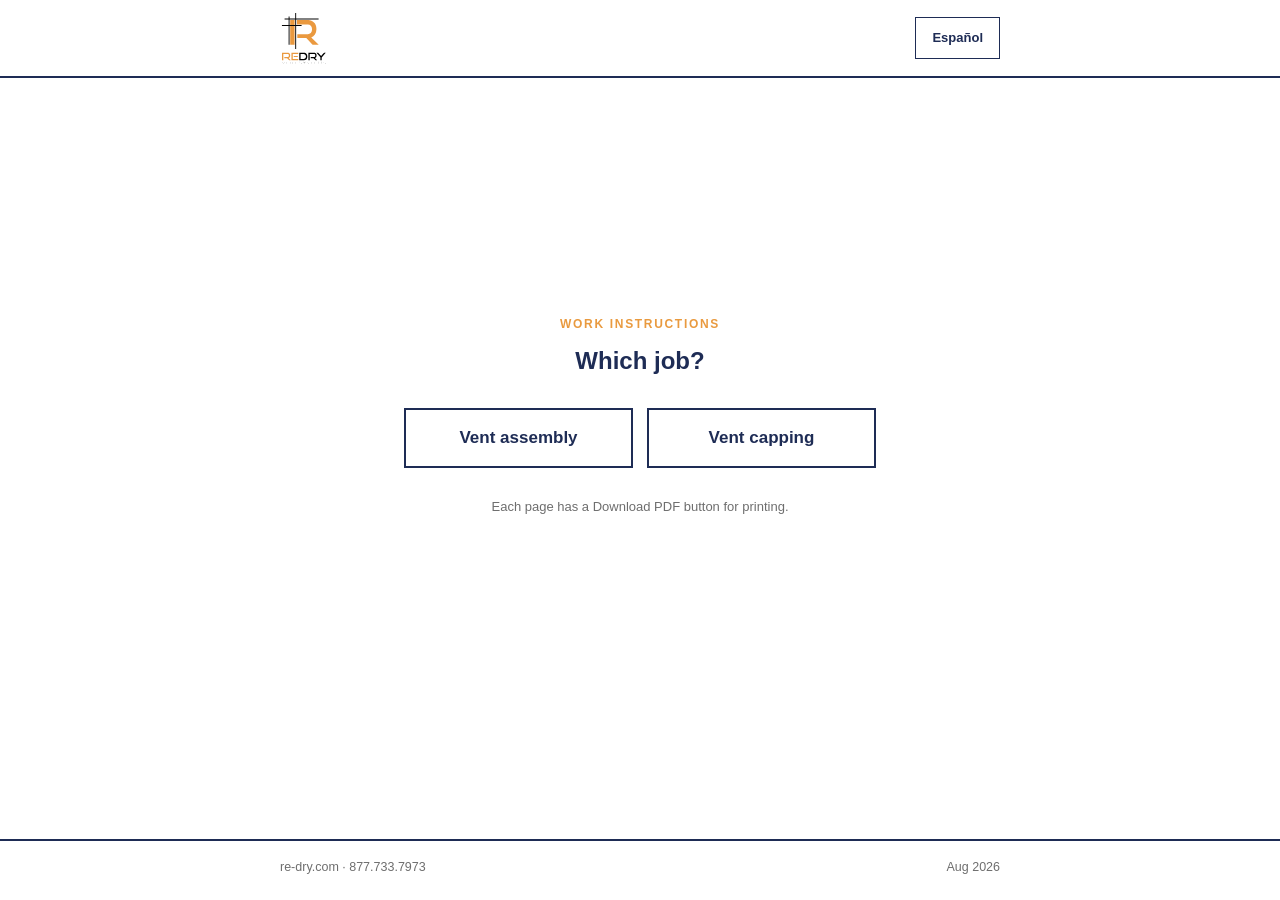
==== commit ea2b7460: "Split site by process with downloadable PDFs per job en/es pages become job choosers (vent assembly " ====
--- a/en.html
+++ b/en.html
@@ -4,199 +4,30 @@
 <meta charset="utf-8">
 <meta name="viewport" content="width=device-width, initial-scale=1">
 <meta name="robots" content="noindex">
-<title>Vent Assembly — ReDry</title>
+<title>Pick a Job — ReDry</title>
 <link rel="icon" type="image/svg+xml" href="images/redry-logo.svg">
 <link rel="stylesheet" href="style.css">
 </head>
-<body>
-
+<body class="landing">
 <header>
   <div class="wrap">
     <a class="home" href="index.html"><img class="logo" src="images/redry-logo.svg" alt="ReDry"></a>
     <a class="lang" href="es.html" lang="es" hreflang="es">Español</a>
   </div>
 </header>
-
-<div class="wrap">
-
-  <p class="kicker">Work Instructions</p>
-  <h1>ReDry 2-Way Vent — Assembly &amp; Packing</h1>
-  <p class="meta">For Abby &amp; Alberto · August 23, 2026 · Photos from the shop walkthrough, Aug 22, 2026</p>
-</div>
-<div class="bar"></div>
-<div class="wrap">
-
-  <h2 class="first">What you are building</h2>
-  <p class="lead">The <b>ReDry 2-Way Vent</b>: a roof-drying vent built on a spun-aluminum base. The white two-way vent body (with the fan inside) locks onto the aluminum standpipe, a white sleeve and elbow hood cover it, and the finished vents are packed two per box — laid head to tail — with a trim ring and an installation sheet.</p>
-  <div class="photos"><img src="images/img_0099.jpg" alt="Vent body sitting on the aluminum base, elbow hood behind" loading="eager"></div>
-
-  <p><b>Each finished box contains:</b></p>
-  <ol class="contents">
-    <li>Two fully assembled vents (aluminum base + vent body + sleeve + elbow hood), laid head to tail</li>
-    <li>One white ReDry trim ring</li>
-    <li>One printed “Vent Installation Detail” sheet</li>
-    <li>Kraft paper void fill</li>
-  </ol>
-
-  <h2>Parts and where they live</h2>
-  <ul class="parts">
-    <li><b>Aluminum base</b> (12" flange + standpipe) — bench / incoming rack</li>
-    <li><b>White temporary cap</b> — parts rack</li>
-    <li><b>Two-way vent body</b> (bell + fan box, wired) — parts rack</li>
-    <li><b>White sleeve + elbow hood</b> — racks by the bench (hoods have red adhesive strips)</li>
-    <li><b>Long threaded screw + wing nut</b> — hardware at the bench</li>
-    <li><b>Self-tapping button-head screws</b> — hardware at the bench</li>
-    <li><b>ReDry trim rings</b> — stack at the shipping cart</li>
-    <li><b>Vent Installation Detail sheets</b> — stack at the shipping desk</li>
-    <li><b>ULINE 24×24×12 boxes (S-4910), flat</b> — pallet by the conveyor</li>
-    <li><b>Kraft void-fill paper</b> — dispenser under the shipping cart</li>
-    <li><b>Water-activated tape</b> (plain + ReDry print) — tape machine on the shipping cart</li>
-  </ul>
-  <div class="photos three" style="margin-top:16px">
-    <img src="images/img_0096.jpg" alt="Racks of molded parts and incoming boxes" loading="lazy">
-    <img src="images/img_0136.jpg" alt="Trim ring stack at the shipping cart" loading="lazy">
-    <img src="images/img_0137.jpg" alt="Installation detail sheets at the shipping desk" loading="lazy">
+<main>
+  <div class="choice">
+    <p class="kicker">Work Instructions</p>
+    <h1>Which job?</h1>
+    <div class="buttons">
+      <a class="btn" href="assembly-en.html">Vent assembly</a>
+      <a class="btn" href="capping-en.html">Vent capping</a>
+    </div>
+    <p class="meta" style="margin-top:28px">Each page has a Download PDF button for printing.</p>
   </div>
-
-  <h2>Separate job — cap the bases (about 100)</h2>
-  <p>A batch of about 100 bases gets the <b>white temporary cap</b> only: press the cap onto the standpipe and drive its screw. That is the whole job — no vent body, sleeve, or hood.</p>
-  <div class="note">The cap is <b>not</b> used when assembling full vents.</div>
-  <div class="photos"><img src="images/img_0097.jpg" alt="White temporary cap on the standpipe" loading="lazy"></div>
-
-  <h2>Part 1 — Assemble the vent</h2>
-
-  <section class="step">
-    <h3><span class="num">1</span>Start with the aluminum base</h3>
-    <p>Set the base on the bench. Note the <b>slots near the top of the standpipe</b> — the vent body locks through these. No cap on these bases.</p>
-    <div class="photos"><img src="images/img_0098.jpg" alt="Aluminum base with slotted standpipe" loading="lazy"></div>
-  </section>
-
-  <section class="step">
-    <h3><span class="num">2</span>Know the vent body</h3>
-    <p>The white two-way vent body: round bell that fits the standpipe, square fan box with the round port, and the fan lead (red/black wires with the connector). There are <b>pass-through holes at the neck</b> — find them before you start.</p>
-    <div class="photos two">
-      <img src="images/img_0100.jpg" alt="Pointing out the hole at the neck" loading="lazy">
-      <img src="images/img_0101.jpg" alt="Second hole location on the neck" loading="lazy">
-    </div>
-  </section>
-
-  <section class="step">
-    <h3><span class="num">3</span>Set the vent body on the standpipe and drop in the long screw</h3>
-    <p>Seat the bell over the standpipe. Drop the <b>long threaded screw</b> down through the neck hole so it passes through the standpipe slot.</p>
-    <div class="photos two">
-      <img src="images/img_0102.jpg" alt="Long threaded screw going into the neck hole" loading="lazy">
-      <img src="images/img_0103.jpg" alt="Screw dropped through the neck" loading="lazy">
-    </div>
-  </section>
-
-  <section class="step">
-    <h3><span class="num">4</span>Wing nut from below — snug it</h3>
-    <p>Thread the <b>wing nut</b> onto the screw from underneath and tighten until the body is locked to the standpipe. Snug is enough — do not crush the plastic. Keep the fan lead tucked so it never gets pinched.</p>
-    <div class="photos"><img src="images/img_0104.jpg" alt="Wing nut threaded onto the screw under the neck" loading="lazy"></div>
-  </section>
-
-  <section class="step">
-    <h3><span class="num">5</span>Slide the white sleeve over the standpipe</h3>
-    <p>Bring over the sleeve and the elbow hood. Slide the sleeve down over the standpipe and line up its pre-drilled hole with the aluminum.</p>
-    <div class="photos"><img src="images/img_0105.jpg" alt="Base, sleeve and elbow hood staged on the bench" loading="lazy"></div>
-  </section>
-
-  <section class="step">
-    <h3><span class="num">6</span>Screw the sleeve to the standpipe</h3>
-    <p>Drive a <b>self-tapping button screw</b> through the pre-drilled hole so it bites the aluminum.</p>
-    <div class="photos two">
-      <img src="images/img_0108.jpg" alt="Screw lined up with the pre-drilled hole" loading="lazy">
-      <img src="images/img_0109.jpg" alt="Screw driven at the sleeve-to-standpipe seam" loading="lazy">
-    </div>
-  </section>
-
-  <section class="step">
-    <h3><span class="num">7</span>Set the elbow hood and screw it at the seam</h3>
-    <p>Set the elbow hood over the sleeve, opening facing down. Drive self-tapping screws at the hood-to-sleeve seam (and the second seam screw if the unit calls for it).</p>
-    <div class="photos two">
-      <img src="images/img_0110.jpg" alt="Screw at the hood-to-sleeve seam" loading="lazy">
-      <img src="images/img_0112.jpg" alt="Screw offered up at the lower seam" loading="lazy">
-    </div>
-  </section>
-
-  <div class="note"><b>Assembly check:</b> body locked (wing nut snug), both seam screws in, fan lead and connector protected inside, nothing rattles.</div>
-
-  <h2>Part 2 — Box it</h2>
-
-  <section class="step">
-    <h3><span class="num">8</span>Fold a box</h3>
-    <p>Take a flat <b>24×24×12</b> blank from the pallet and fold it on the conveyor table.</p>
-    <div class="photos two">
-      <img src="images/img_0113.jpg" alt="Pallet of flat box blanks" loading="lazy">
-      <img src="images/img_0115.jpg" alt="Folding the box" loading="lazy">
-    </div>
-  </section>
-
-  <section class="step">
-    <h3><span class="num">9</span>Tape the bottom — H pattern</h3>
-    <p>At the tape machine: set the length on the dial, press the lever, and it feeds wetted gummed tape. One strip down the center seam first, then the edge strips to finish the <b>H</b>. Keep the machine's water tank filled so the tape sticks.</p>
-    <div class="photos four">
-      <img src="images/img_0117.jpg" alt="Length dial on the tape machine" loading="lazy">
-      <img src="images/img_0118.jpg" alt="Pressing the lever to feed tape" loading="lazy">
-      <img src="images/img_0119.jpg" alt="Center seam taped" loading="lazy">
-      <img src="images/img_0123.jpg" alt="Finished H-pattern seal" loading="lazy">
-    </div>
-  </section>
-
-  <section class="step">
-    <h3><span class="num">10</span>Two vents go in — head to tail</h3>
-    <p>Flip the box upright. <b>Each box gets two vents, laid head to tail</b> — the second turned opposite to the first, so each hood sits beside the other vent's flange.</p>
-    <div class="photos two">
-      <img src="images/img_0124.jpg" alt="Vent placed in the box hood-down" loading="lazy">
-      <img src="images/img_0125.jpg" alt="Vent seated in the box, flange up" loading="lazy">
-    </div>
-  </section>
-
-  <section class="step">
-    <h3><span class="num">11</span>Pack it with kraft paper</h3>
-    <p>Pull kraft paper from the dispenser, crumple it, and pack it around the vent so nothing shifts.</p>
-    <div class="photos two">
-      <img src="images/img_0127.jpg" alt="Pulling kraft paper from the dispenser" loading="lazy">
-      <img src="images/img_0128.jpg" alt="Vent packed with kraft paper" loading="lazy">
-    </div>
-  </section>
-
-  <section class="step">
-    <h3><span class="num">12</span>Add the installation sheet and the trim ring</h3>
-    <p>Every box gets <b>one Vent Installation Detail sheet</b> and <b>one ReDry trim ring</b>, on top of the packed vent.</p>
-    <div class="photos two">
-      <img src="images/img_0132.jpg" alt="Vent Installation Detail sheet" loading="lazy">
-      <img src="images/img_0134.jpg" alt="ReDry trim ring going into the box" loading="lazy">
-    </div>
-    <div class="photos"><img src="images/img_0135.jpg" alt="Packed box: vent, ring, and folded sheet inside" loading="lazy"></div>
-  </section>
-
-  <section class="step">
-    <h3><span class="num">13</span>Close and seal with ReDry tape</h3>
-    <p>Fold the flaps and seal the top with the <b>ReDry-printed gummed tape</b> strip.</p>
-    <div class="photos two">
-      <img src="images/img_0129.jpg" alt="Closing the box flaps" loading="lazy">
-      <img src="images/img_0130.jpg" alt="ReDry-branded tape strip across the top seam" loading="lazy">
-    </div>
-  </section>
-
-  <h2>Final check before it leaves your station</h2>
-  <ul class="check">
-    <li><input type="checkbox" id="c1"><label for="c1">Wing nut snug — vent body does not twist on the standpipe</label></li>
-    <li><input type="checkbox" id="c2"><label for="c2">Seam screws in at sleeve and hood</label></li>
-    <li><input type="checkbox" id="c3"><label for="c3">Fan lead and connector tucked and unpinched</label></li>
-    <li><input type="checkbox" id="c4"><label for="c4">Box bottom sealed in an H pattern</label></li>
-    <li><input type="checkbox" id="c5"><label for="c5">Contents: two vents head to tail + trim ring + installation sheet + void fill</label></li>
-    <li><input type="checkbox" id="c6"><label for="c6">Top sealed with ReDry tape; FRAGILE stickers from the cart if required</label></li>
-  </ul>
-
-  <div class="note"><b>To confirm with Adam:</b> How do the capped bases get packed and boxed? Exact screw count per seam (photos show one per seam). With two vents per box, is it one trim ring and one installation sheet per box, or one per vent?</div>
-
-</div>
-
+</main>
 <footer>
-  <div class="wrap"><span>re-dry.com · 877.733.7973</span><span><a class="top-link" href="#" style="color:inherit">Top</a></span></div>
+  <div class="wrap"><span>re-dry.com · 877.733.7973</span><span>Aug 2026</span></div>
 </footer>
-
 </body>
 </html>
--- a/style.css
+++ b/style.css
@@ -28,6 +28,7 @@
   border:1.5px solid var(--navy);padding:9px 16px;white-space:nowrap;
 }
 a.lang:hover,a.lang:focus{background:var(--navy);color:#fff}
+.actions{display:flex;gap:10px;align-items:center}
 
 .kicker{color:var(--orange);font-weight:bold;text-transform:uppercase;letter-spacing:.14em;font-size:12px;margin:36px 0 10px}
 h1{color:var(--navy);font-size:26px;line-height:1.3;margin:0 0 10px}
